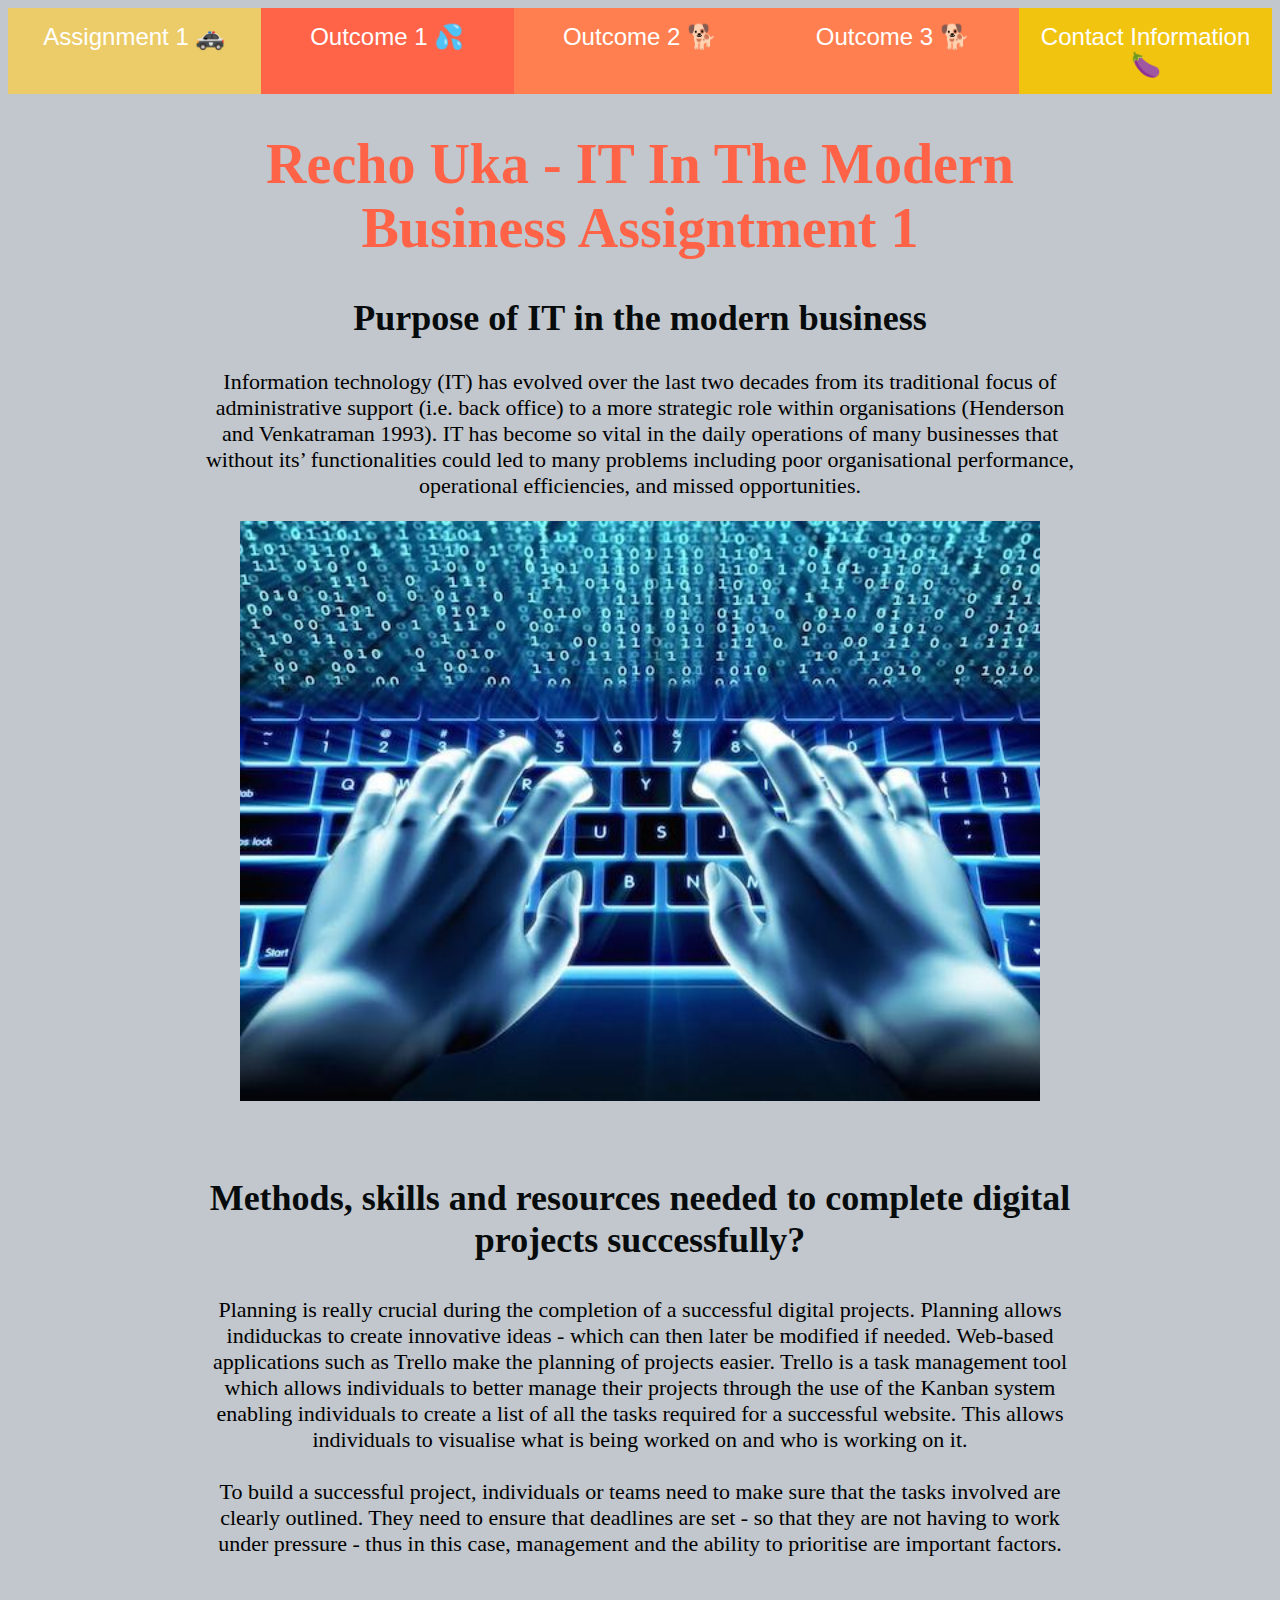
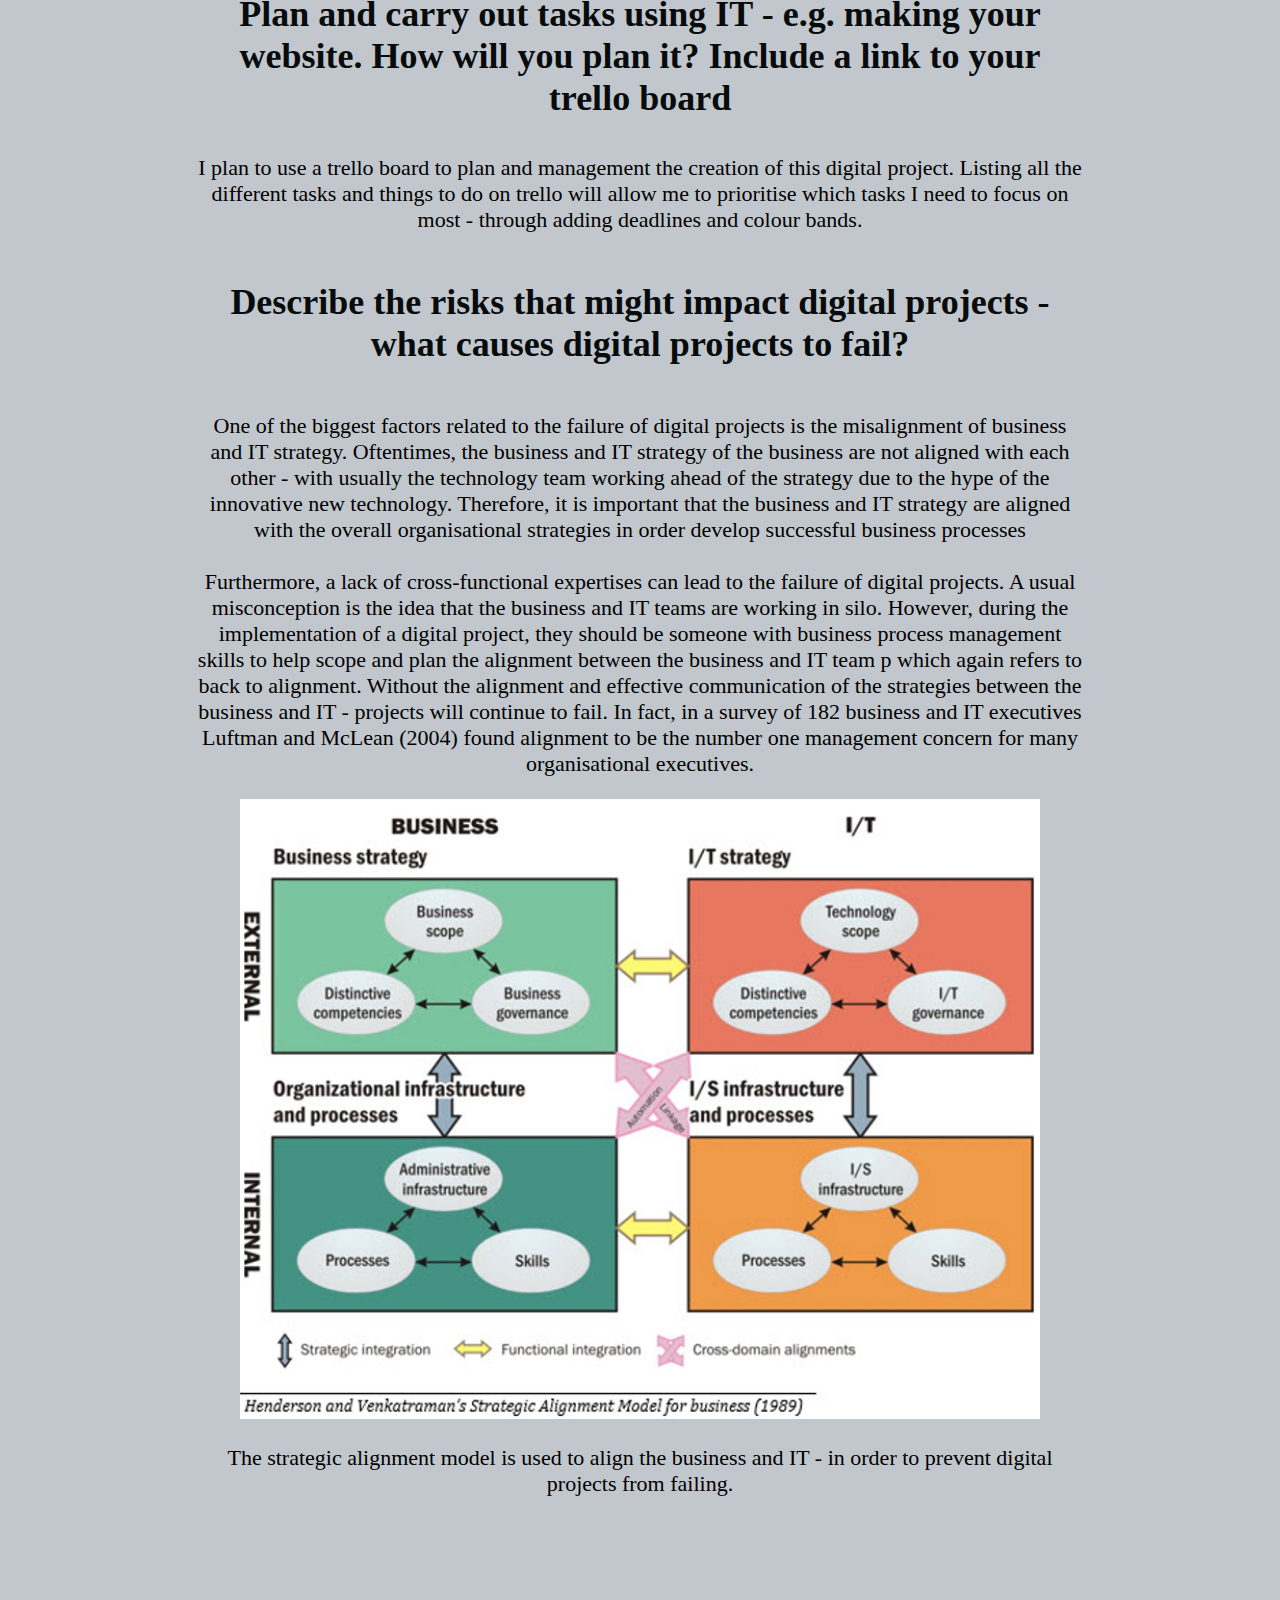
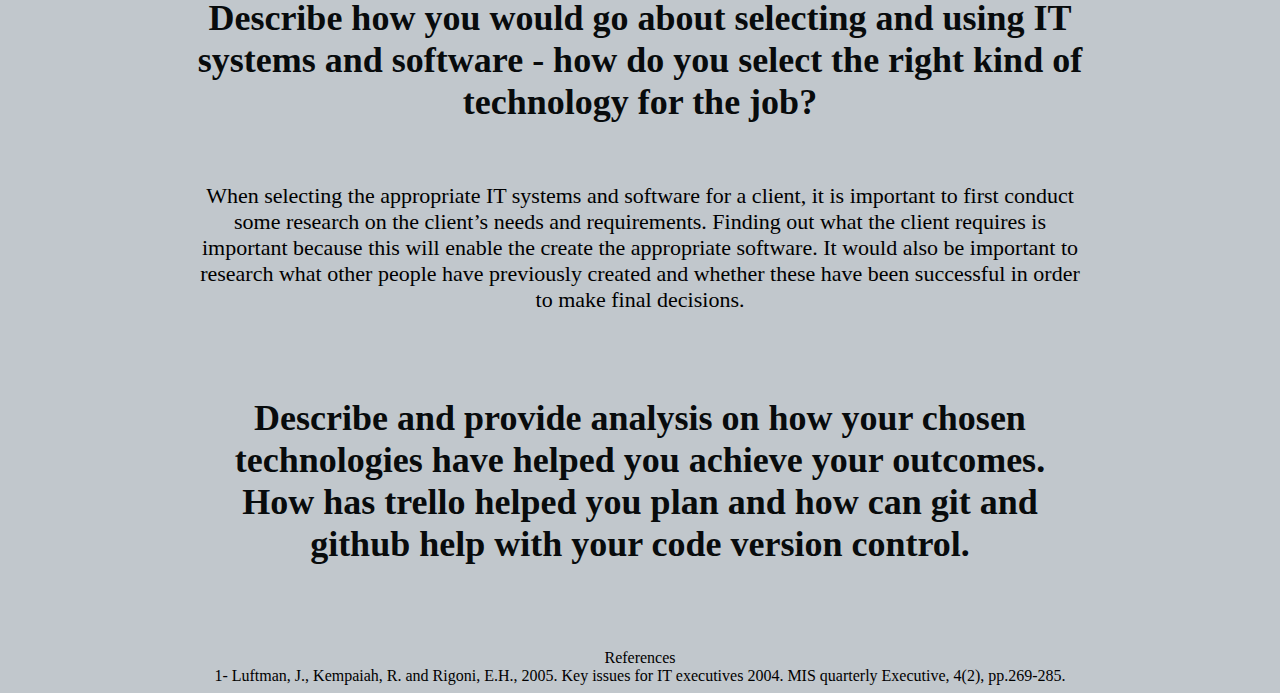
==== assignment1.html @ 9c36e9ce "first commit" ====
<!DOCTYPE html>
<html lang="en">
<head>
    <meta charset="UTF-8">
    <meta name="viewport" content="width=device-width, initial-scale=1.0">
    <meta http-equiv="X-UA-Compatible" content="ie=edge">
    <link rel="stylesheet" type="text/css" href= "main.css">
    <title>IT In the Modern Business</title>
</head>
<body>
    <div class="container">
        <div class="box box1">Assignment 1 🚓</div>
        <div class="box box2"> Outcome 1 💦</div>
        <div class="box box3">Outcome 2 🐕</div>
        <div class="box box3">Outcome 3 🐕</div>
        <div class="box box5">Contact Information 🍆</div>
    </div>

    <div class="wrapper">
 <div>

<h1>Recho Uka - IT In The Modern Business
    Assigntment 1
</h1>
    
<div>
    <h2 id="it">Purpose of IT in the modern business</h2>
    <p>Information technology (IT) has evolved over the last two decades from its traditional
        focus of administrative support (i.e. back office) to a more strategic role within
        organisations (Henderson and Venkatraman 1993). IT has become so vital in the daily
        operations of many businesses that without its’ functionalities could led to many problems
        including poor organisational performance, operational efficiencies, and missed opportunities. </p>
</div>
     
<div>
        <img src="IT.jpg" alt="IT in Business" width="800" height="600">
     </div>

<br><br>
    <div>
        <h3 id="IT Resources">Methods, skills and resources needed to complete digital projects
            successfully?</h3>

        <p>Planning is really crucial during the completion of a successful digital projects.
            Planning allows indiduckas to create innovative ideas - which can then later be
            modified if needed. 
            
            Web-based applications such as Trello make the planning of
            projects easier. Trello is a task management tool which allows individuals to better manage
            their projects through the use of the Kanban system enabling individuals to create
            a list of all the tasks required for a successful website. This allows individuals
            to visualise what is being worked on and who is working on it.
        <br><br>
        To build a successful project, individuals or teams need to make sure that the tasks involved
        are clearly outlined. They need to ensure that deadlines are set - so that they are not having
        to work under pressure - thus in this case, management and the ability to prioritise are
        important factors. </p>
       </div>

       <div>
           <h3>Plan and carry out tasks using IT - e.g. making your website. 
           How will you plan it? Include a link to your trello board  </h3>
     <p>
            I plan to use a trello board to plan and management the creation of this digital project.
            Listing all the different tasks and things to do on trello will allow me to prioritise 
            which tasks I need to focus on most - through adding deadlines and colour bands.
    </p>
     </div> 
     
     <h4 class="risk affecting projects">Describe the risks that might impact digital projects - what causes digital projects to fail? </h4>
     <p>One of the biggest factors related to the failure of digital projects is the misalignment
         of business and IT strategy. Oftentimes, the business and IT strategy of the business are
         not aligned with each other - with usually the technology team working ahead of the
         strategy due to the hype of the innovative new technology. Therefore, it is important that
          the business and IT strategy are aligned with the overall organisational strategies in
          order develop successful business processes
     <br><br>
          Furthermore, a lack of cross-functional expertises can lead to the failure of digital projects.
          A usual misconception is the idea that the business and IT teams are working in silo.
          However, during the implementation of a digital project, they should be someone with business
         process management skills to help scope and plan the alignment between the business and IT
         team p which again refers to back to alignment. Without the alignment and effective communication
         of the strategies between the business and IT - projects will continue to fail.
         In fact, in a survey of 182 business and IT executives Luftman and McLean (2004)
         found alignment to be the number one management concern for many organisational executives.
             </p>
     </div>
     <div>
          <img src="SAM1.png" alt="Strategic Alignment Model" width="800" height="600">
          <p>
              The strategic alignment model is used to align the business and IT - in order 
              to prevent digital projects from failing.
          </p>
       </div>

      <br> 

<div>
<h5>Describe how you would go about selecting and using IT systems and software - 
  how do you select the right kind of technology for the job?
</h5>
<p>
      When selecting the appropriate IT systems and software for a client, it is important
      to first conduct some research on the client’s needs and requirements. Finding out what
      the client requires is important because this will enable the create the appropriate software. 
      It would also be important to research what other people have previously created and whether
      these have been successful in order to make final decisions. 
</p>
</div>

<div>
  <h6>Describe and provide analysis on how your chosen technologies have helped you 
        achieve your outcomes. How has trello helped you plan and how can git and github 
        help with your code version control.
  </h6>
</div>
      
   <div>
      References <br>
      1- Luftman, J., Kempaiah, R. and Rigoni, E.H., 2005. Key issues for IT executives 2004. MIS quarterly Executive, 4(2), pp.269-285. 
      </div>

    </div>
</body>
</html>
---- main.css ----
* {
    text-align: center;
    border-style: hidden;
    border-color: #82909bdc;
   
 }
 body {
    background-color: #c1c7cc;
 }
 h1 {
    color:#ff6347;
    font-size: 56px;
 }
 

h2{
   color:rgb(8, 11, 12);
    font-size: 36px;
}

 h3 {
    color:rgb(8, 11, 12);
    font-size: 36px;
 }
 
 p {
     font-size: 22px;
     text-align: center;
 }

 h4 {
   color:rgb(8, 11, 12);
   font-size: 36px;
 }

 h5 {
   color:rgb(8, 11, 12);
   font-size: 36px;
 }

 h6 {
   color:rgb(8, 11, 12);
   font-size: 36px;
 }

 img {
    max-width: 100%;
    height: auto
 }
 
 .wrapper{
    width: 70%;
    margin: 0 auto;
 }

 
 .container {
    display: flex;
 }
 
 @import url('https://fonts.googleapis.com/css?family=Montserrat+Alternates:900');
 
 * {
    box-sizing: border-box;
 }
 .box {
    color:white;
    font-size: 24px;
    font-family: 'Montserrat Alternates', sans-serif;
    text-align: center;
    padding:15px;
    flex: 1;
 }
  .box1 { background:#eccc68;}
  .box2 { background:#ff6348;}
  .box3 { background:#ff7f50;}
  .box4 { background:#ff4757;}
  .box5 { background:#f1c40f;}
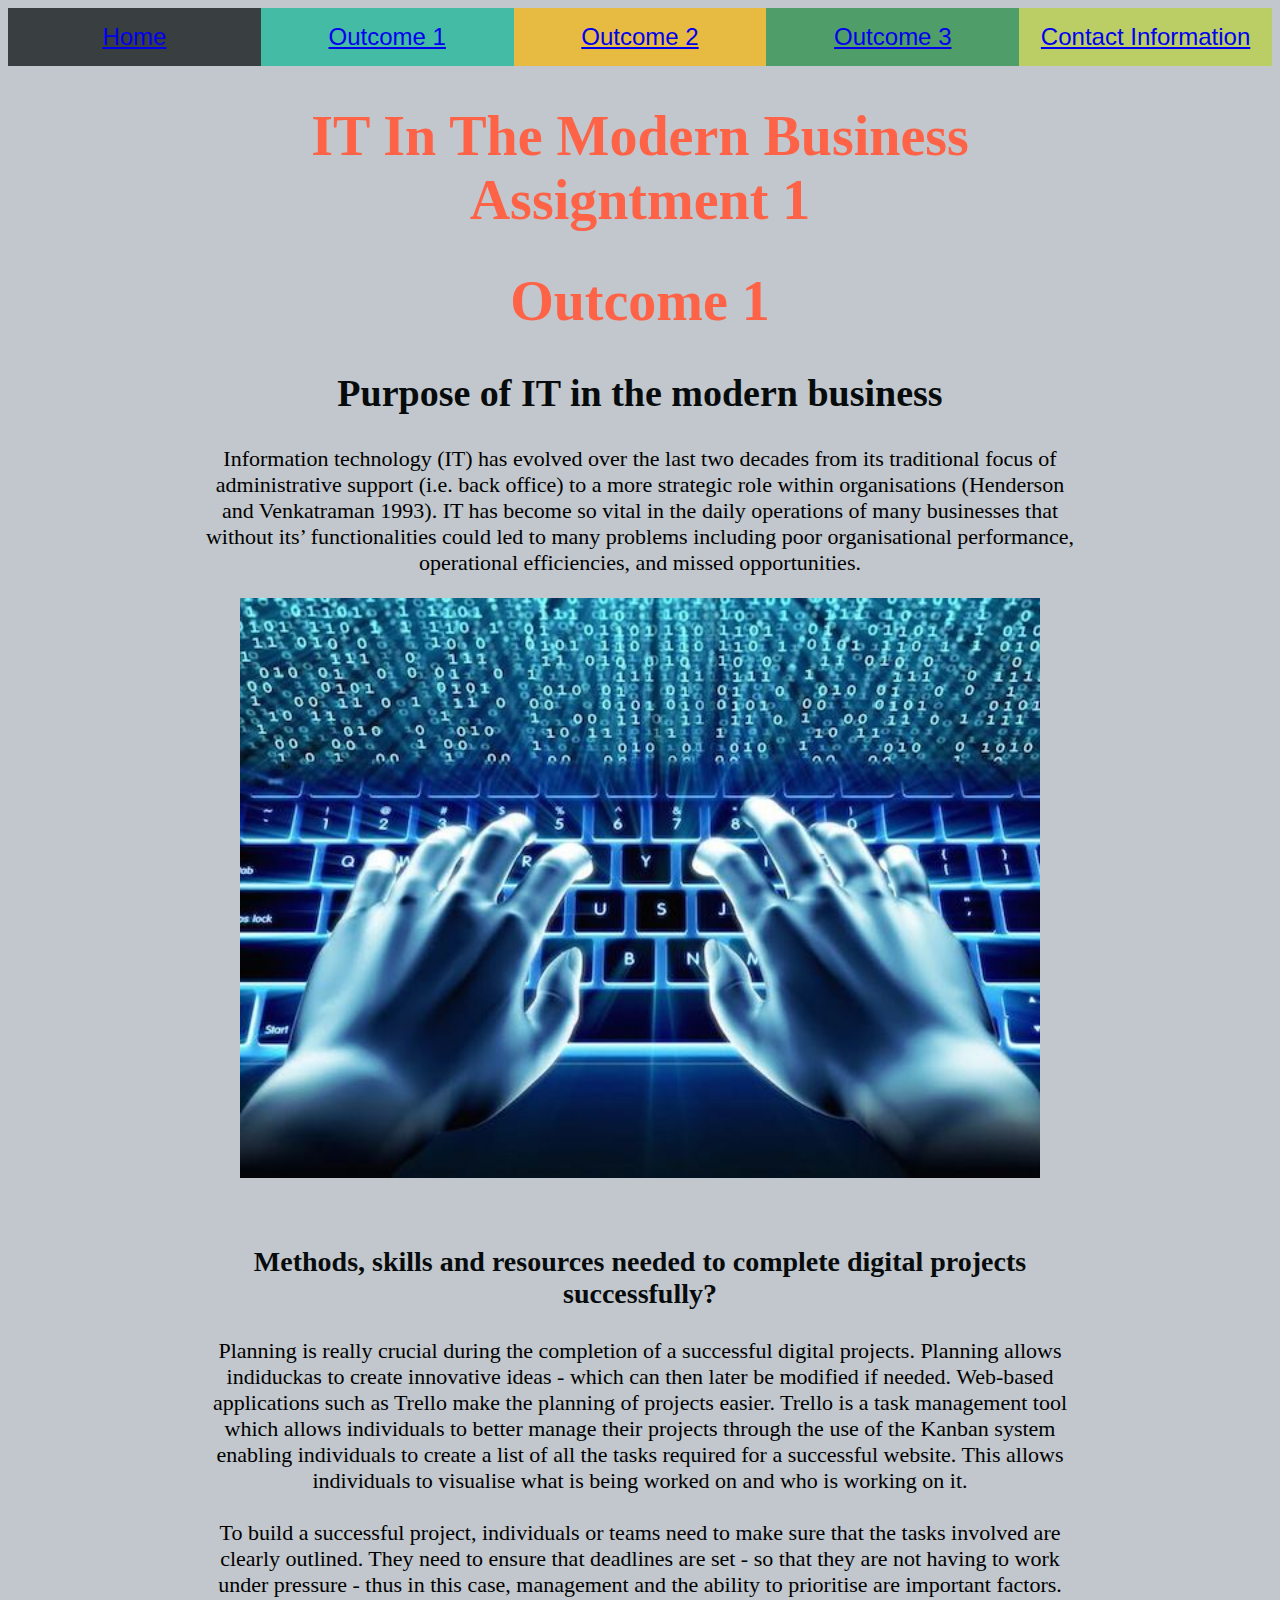
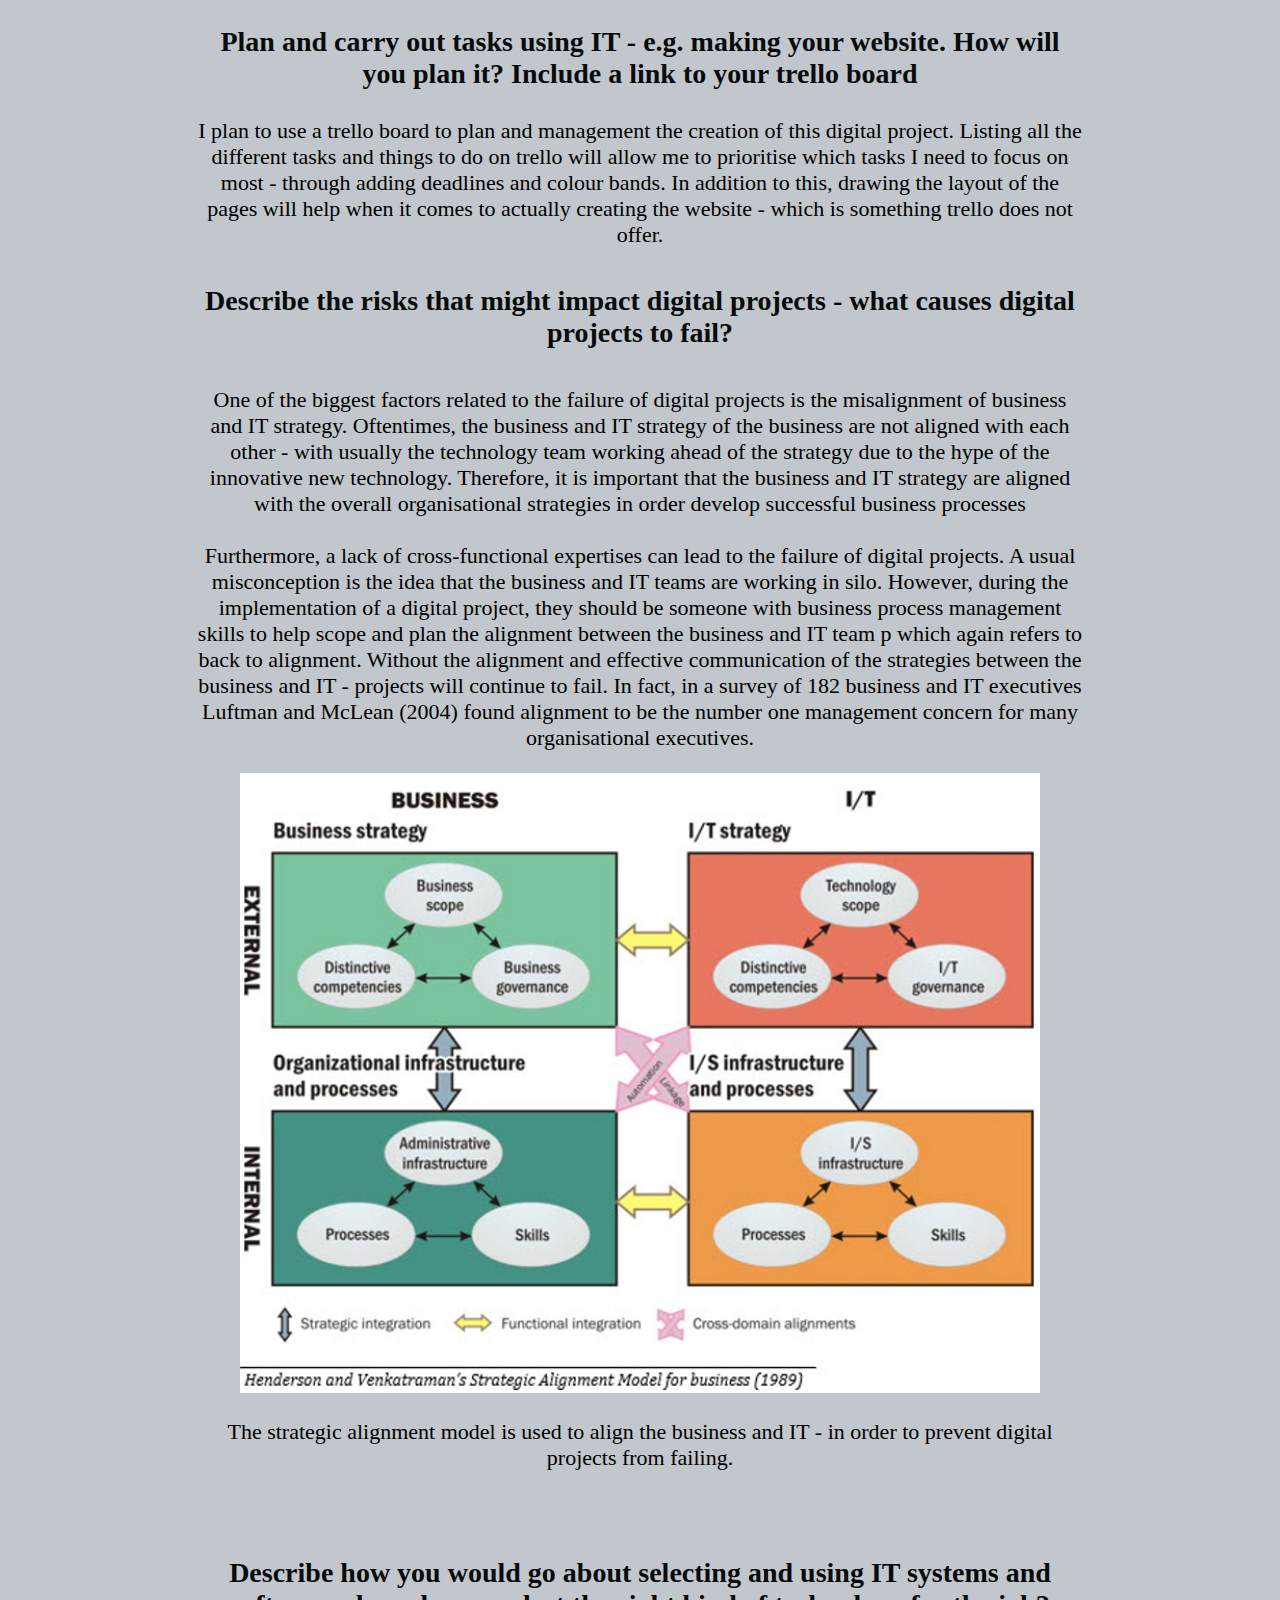
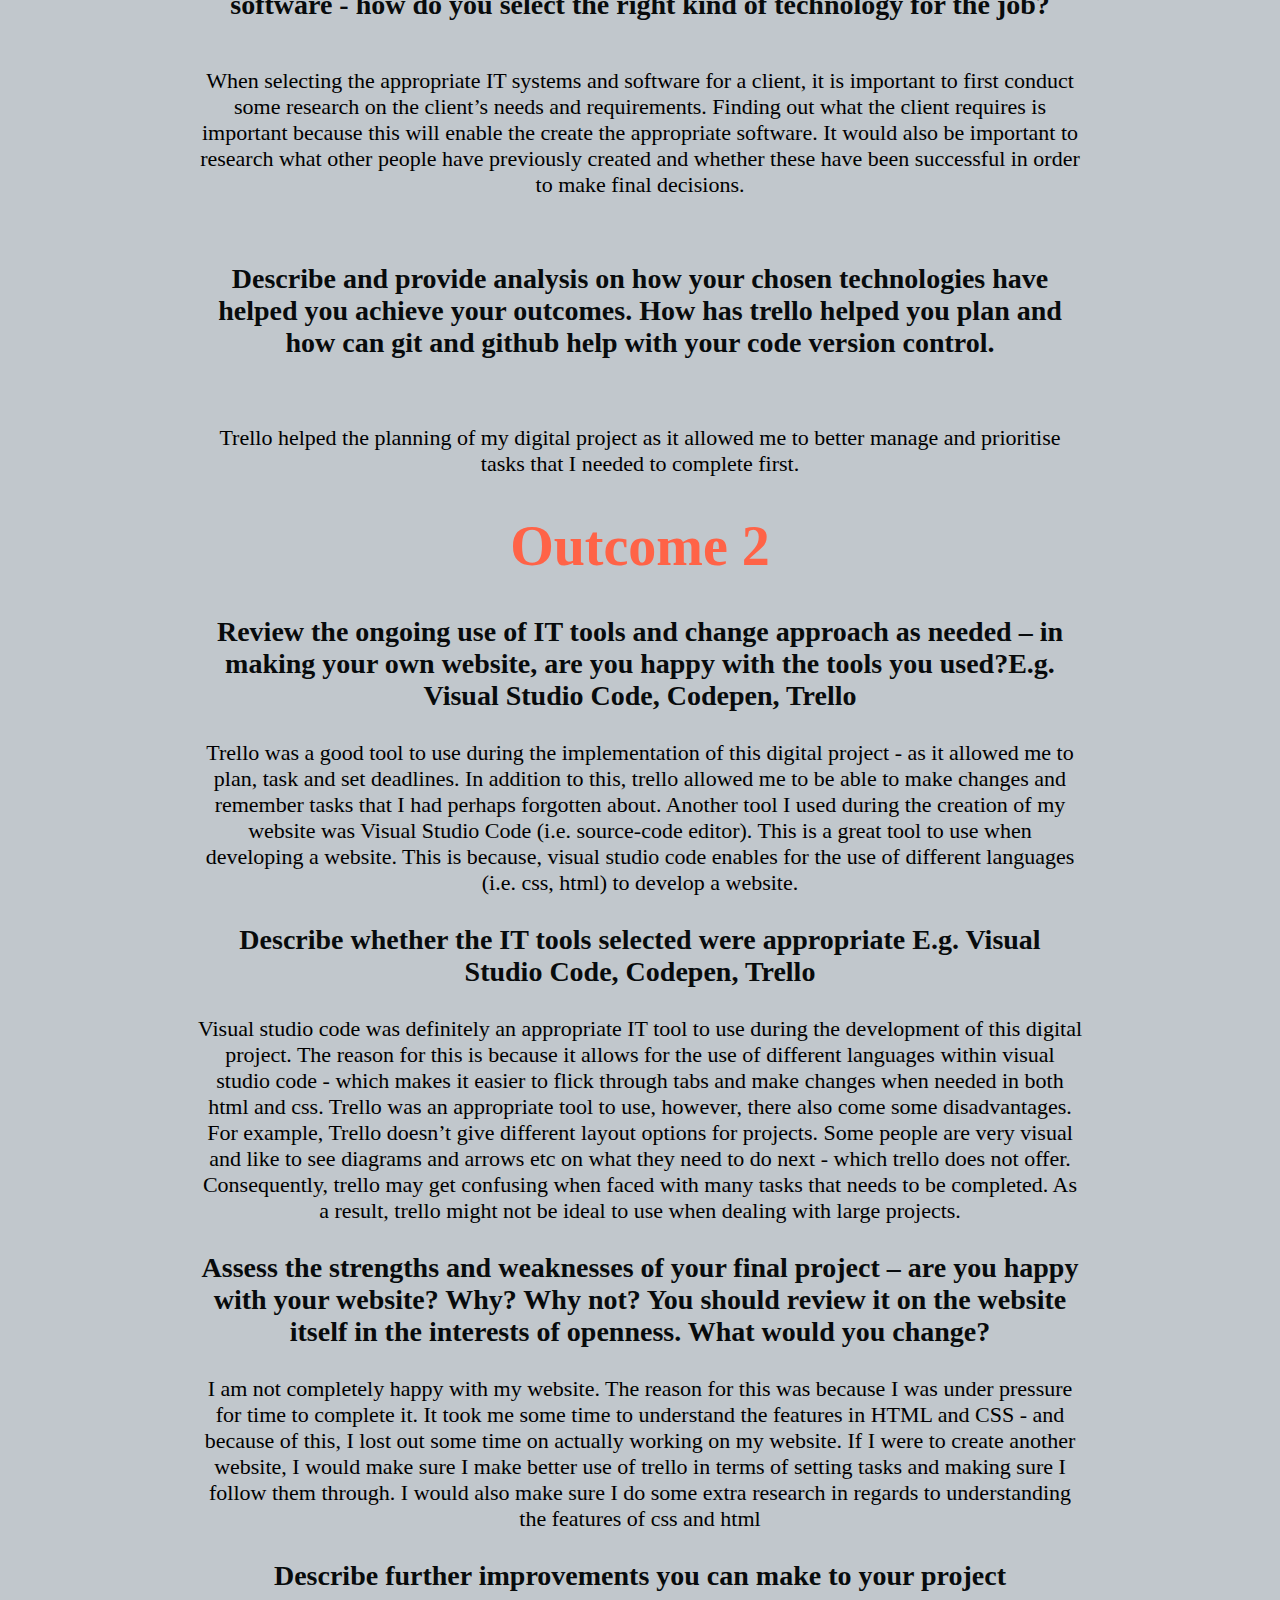
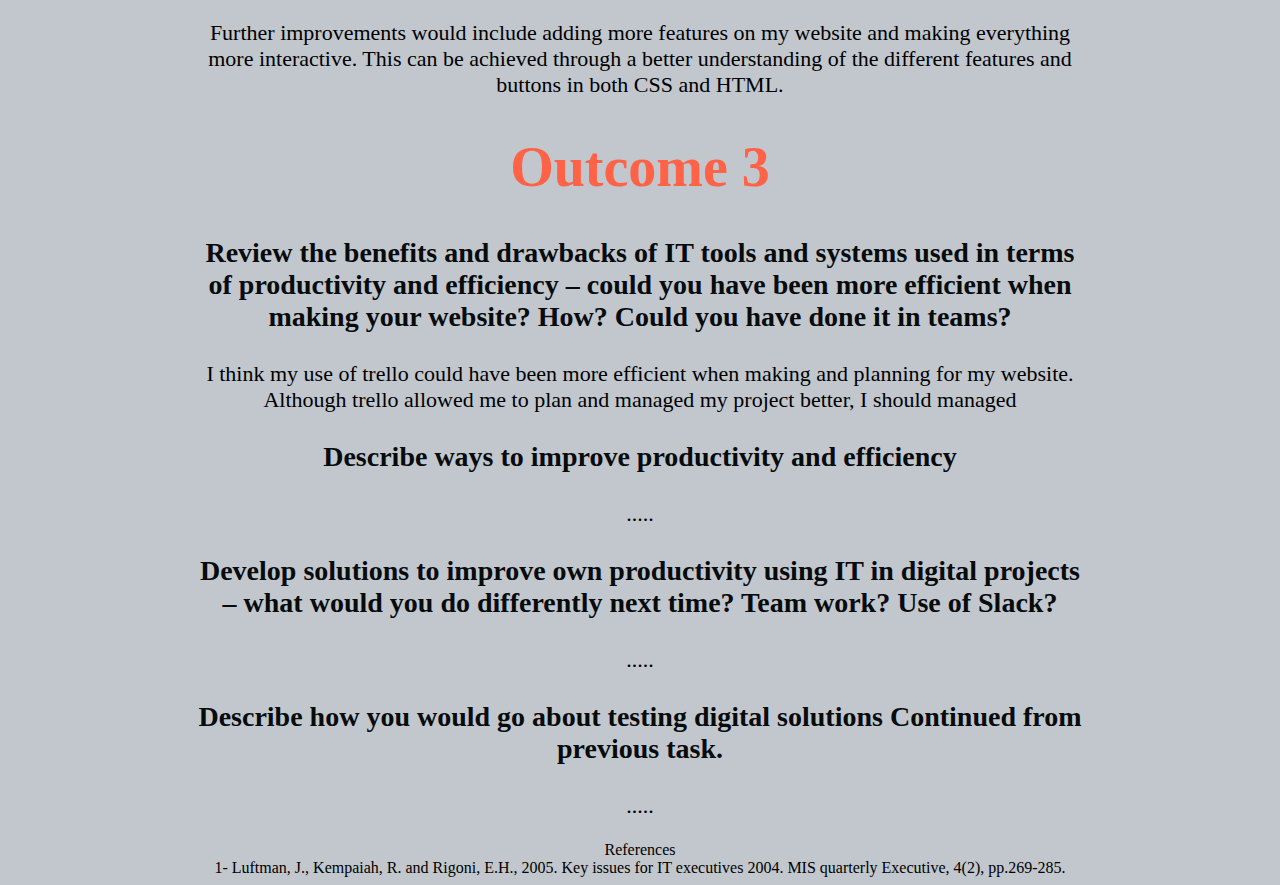
==== commit 48ea082d: "update" ====
--- a/assignment1.html
+++ b/assignment1.html
@@ -8,21 +8,23 @@
     <title>IT In the Modern Business</title>
 </head>
 <body>
-    <div class="container">
-        <div class="box box1">Assignment 1 🚓</div>
-        <div class="box box2"> Outcome 1 💦</div>
-        <div class="box box3">Outcome 2 🐕</div>
-        <div class="box box3">Outcome 3 🐕</div>
-        <div class="box box5">Contact Information 🍆</div>
+    <div class="container static">
+        <div class="box box1"><a href="index.html">Home</a> </div>
+        <div class="box box2"> <a href="#it">Outcome 1 </a></div>
+        <div class="box box3"><a href="#a1o2">Outcome 2</a> </div>
+        <div class="box box4"><a href="#a1o3">Outcome 3</a> </div>
+        <div class="box box5"><a href="contactme.html">Contact Information</a> </div>
     </div>
 
     <div class="wrapper">
  <div>
 
-<h1>Recho Uka - IT In The Modern Business
+<h1>IT In The Modern Business
     Assigntment 1
 </h1>
     
+<h1 class="Outcome 1"> Outcome 1</h1>
+
 <div>
     <h2 id="it">Purpose of IT in the modern business</h2>
     <p>Information technology (IT) has evolved over the last two decades from its traditional
@@ -64,6 +66,8 @@
             I plan to use a trello board to plan and management the creation of this digital project.
             Listing all the different tasks and things to do on trello will allow me to prioritise 
             which tasks I need to focus on most - through adding deadlines and colour bands.
+            In addition to this, drawing the layout of the pages will help when it comes to actually 
+            creating the website - which is something trello does not offer. 
     </p>
      </div> 
      
@@ -113,8 +117,84 @@
         achieve your outcomes. How has trello helped you plan and how can git and github 
         help with your code version control.
   </h6>
-</div>
-      
+<p>
+        Trello helped the planning of my digital project as it allowed me to better manage and 
+        prioritise tasks that I needed to complete first. 
+
+</p>
+</div>
+
+<h1>Outcome 2
+</h1>
+    <div id="a1o2">
+     <h3>Review the ongoing use of IT tools and change approach as needed – in making your
+            own website, are you happy with the tools you used?E.g. Visual Studio Code, Codepen, Trello </h3>
+             <p>Trello was a good tool to use during the implementation of this digital project - as it allowed me to plan, task and set deadlines. In addition to this, trello allowed me to be able to make changes and remember tasks that I had perhaps forgotten about. Another tool I used during the creation of my website was Visual Studio Code (i.e. source-code editor). This is a great tool to use when developing a website. This is because, visual studio code enables for the use of different languages (i.e. css, html) to develop a website.     
+             </p>
+        </div>
+
+<div>
+    <h3>Describe whether the IT tools selected were appropriate E.g. Visual Studio Code, Codepen, Trello</h3>
+<p>
+        Visual studio code was definitely an appropriate IT tool to use during the development of this digital project. The reason for this is because it allows for the use of different languages within visual studio code - which makes it easier to flick through tabs and make changes when needed in both html and css. Trello was an appropriate tool to use, however, there also come some disadvantages. For example, Trello doesn’t give different layout options for projects. Some people are very visual and like to see diagrams and arrows etc on what they need to do next - which trello does not offer. Consequently, trello may get confusing when faced with many tasks that needs to be completed. As a result, trello might not be ideal to use when dealing with large projects.  
+</p>
+</div>
+
+<div>
+<h3>Assess the strengths and weaknesses of your final project – are you happy with your website? Why? Why not? You should review it on the website itself in the interests of openness. What would you change?
+</h3>
+<p>
+        I am not completely happy with my website. The reason for this was  because I was under pressure for time to complete it. It took me some time to understand the features in HTML and CSS - and because of this, I lost out some time on actually working on my website. 
+        If I were to create another website, I would make sure I make better use of trello in terms of setting tasks and making sure I follow them through. I would also make sure I do some extra research in regards to understanding the features of css and html
+         
+</p>
+</div>
+
+<div>
+<h3>Describe further improvements you can make to your project</h3>
+<p>
+        Further improvements would include adding more features on my website and making everything more interactive. This can be achieved through a better understanding of the different features and buttons in both CSS and HTML.  
+</p>
+
+</div>
+
+<div id="a1o3">
+<h1>
+Outcome 3
+</h1>
+<h3> Review the benefits and drawbacks of IT tools and systems used in terms of productivity and efficiency – could you have been more efficient when making your website? How? Could you have done it in teams? </h3>
+<p>
+        I think my use of trello could have been more efficient when making and planning for my website. Although trello allowed me to plan and managed my project better, I should managed   
+</p>
+</div>
+
+<div>
+    <h3>Describe ways to improve productivity and efficiency </h3>
+<p>
+    .....
+</p>
+
+</div>
+
+<div>
+        <h3>Develop solutions to improve own productivity using IT in digital projects – what would you do differently next time? Team work? Use of Slack?</h3>
+    <p>
+        .....
+    </p>
+    
+    </div>
+
+<div>
+        <h3>Describe how you would go about testing digital solutions
+                Continued from previous task.
+                </h3>
+        <p>
+            .....
+        </p>
+        
+        </div>
+
+
    <div>
       References <br>
       1- Luftman, J., Kempaiah, R. and Rigoni, E.H., 2005. Key issues for IT executives 2004. MIS quarterly Executive, 4(2), pp.269-285. 
--- a/main.css
+++ b/main.css
@@ -3,7 +3,15 @@
     border-style: hidden;
     border-color: #82909bdc;
    
+    
  }
+
+.static1{
+   position:fixed;
+   min-width: 100%;
+}
+
+
  body {
     background-color: #c1c7cc;
  }
@@ -15,32 +23,31 @@
 
 h2{
    color:rgb(8, 11, 12);
-    font-size: 36px;
+    font-size: 38px;
 }
 
  h3 {
     color:rgb(8, 11, 12);
-    font-size: 36px;
+    font-size: 28px;
  }
  
- p {
-     font-size: 22px;
-     text-align: center;
- }
-
  h4 {
    color:rgb(8, 11, 12);
-   font-size: 36px;
+   font-size: 28px;
  }
 
  h5 {
    color:rgb(8, 11, 12);
-   font-size: 36px;
+   font-size: 28px;
  }
 
  h6 {
    color:rgb(8, 11, 12);
-   font-size: 36px;
+   font-size: 28px;
+ }
+ p {
+     font-size: 22px;
+     text-align: center;
  }
 
  img {
@@ -71,10 +78,10 @@
     padding:15px;
     flex: 1;
  }
-  .box1 { background:#eccc68;}
-  .box2 { background:#ff6348;}
-  .box3 { background:#ff7f50;}
-  .box4 { background:#ff4757;}
-  .box5 { background:#f1c40f;}
+  .box1 { background:#393E41;}
+  .box2 { background:#44BBA4;}
+  .box3 { background:#E7BB41;}
+  .box4 { background:#4F9D69;}
+   .box5 { background:rgb(187, 206, 101);}
 
  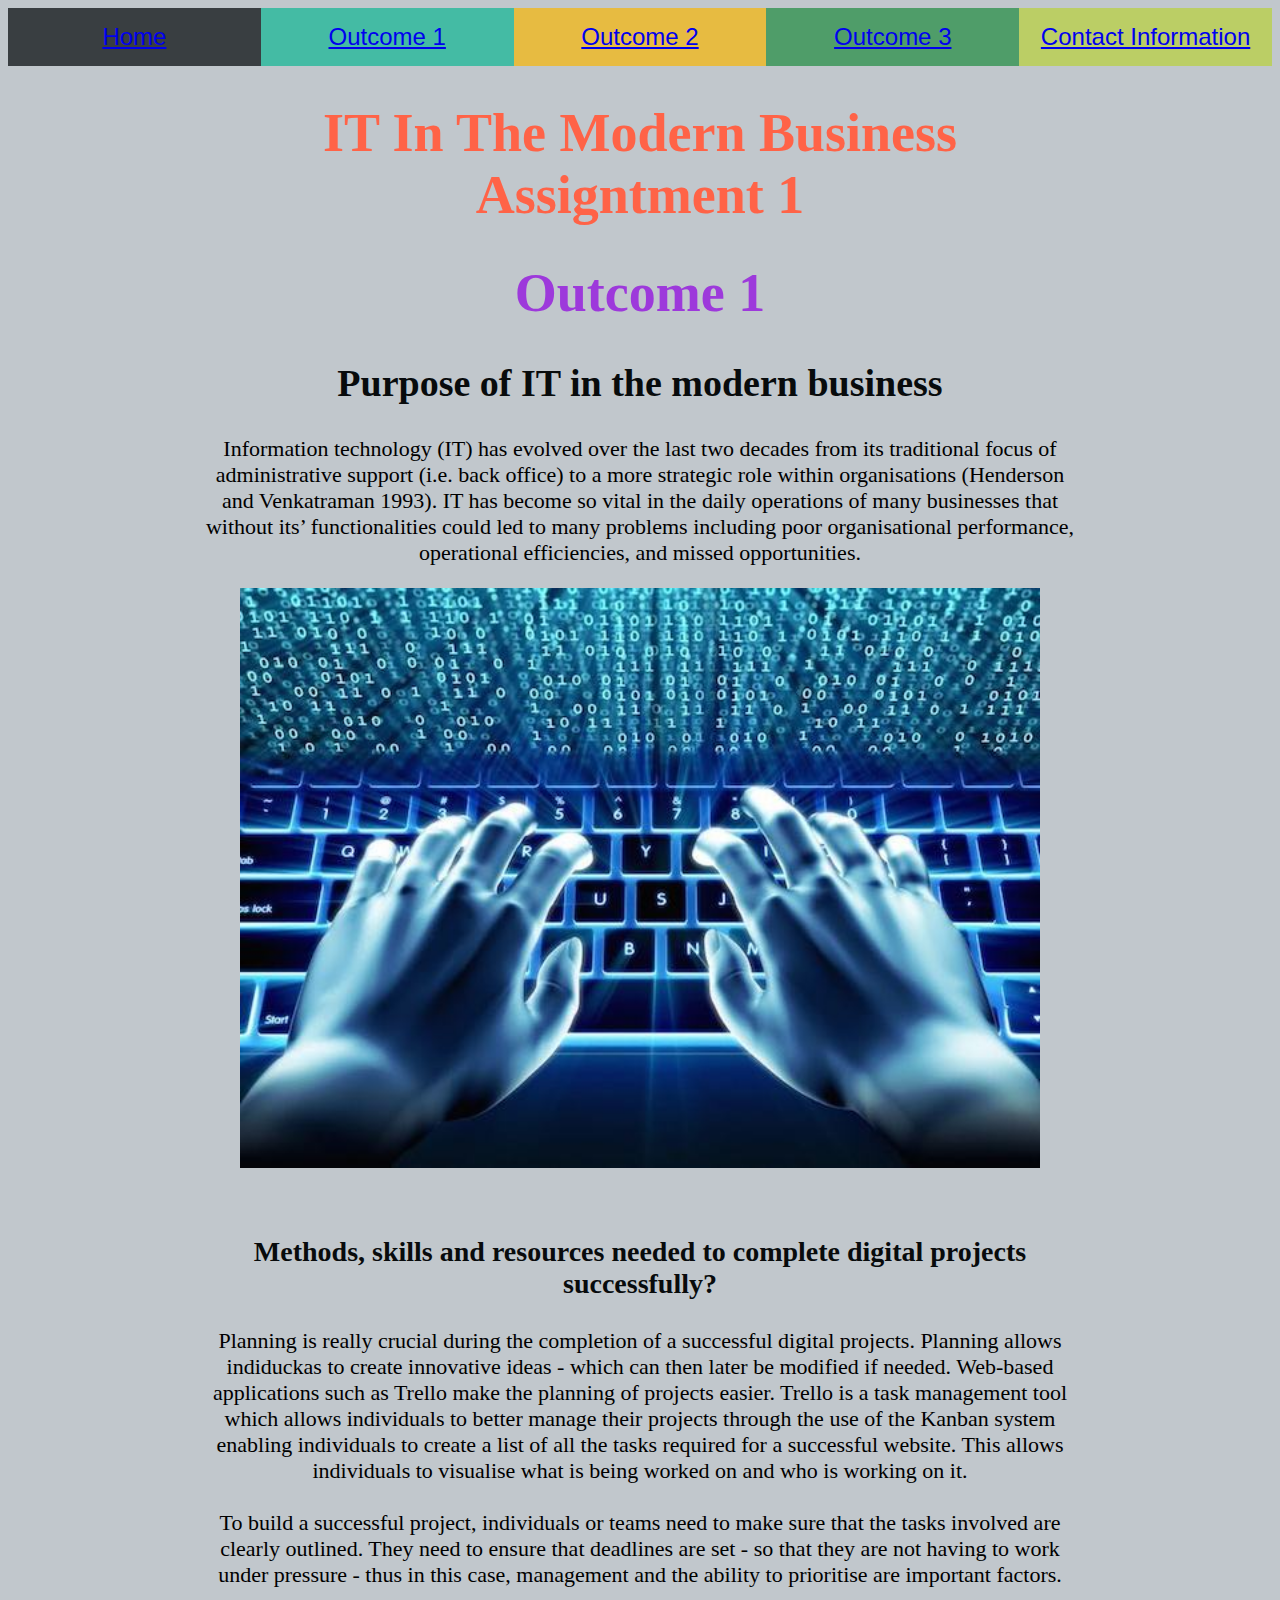
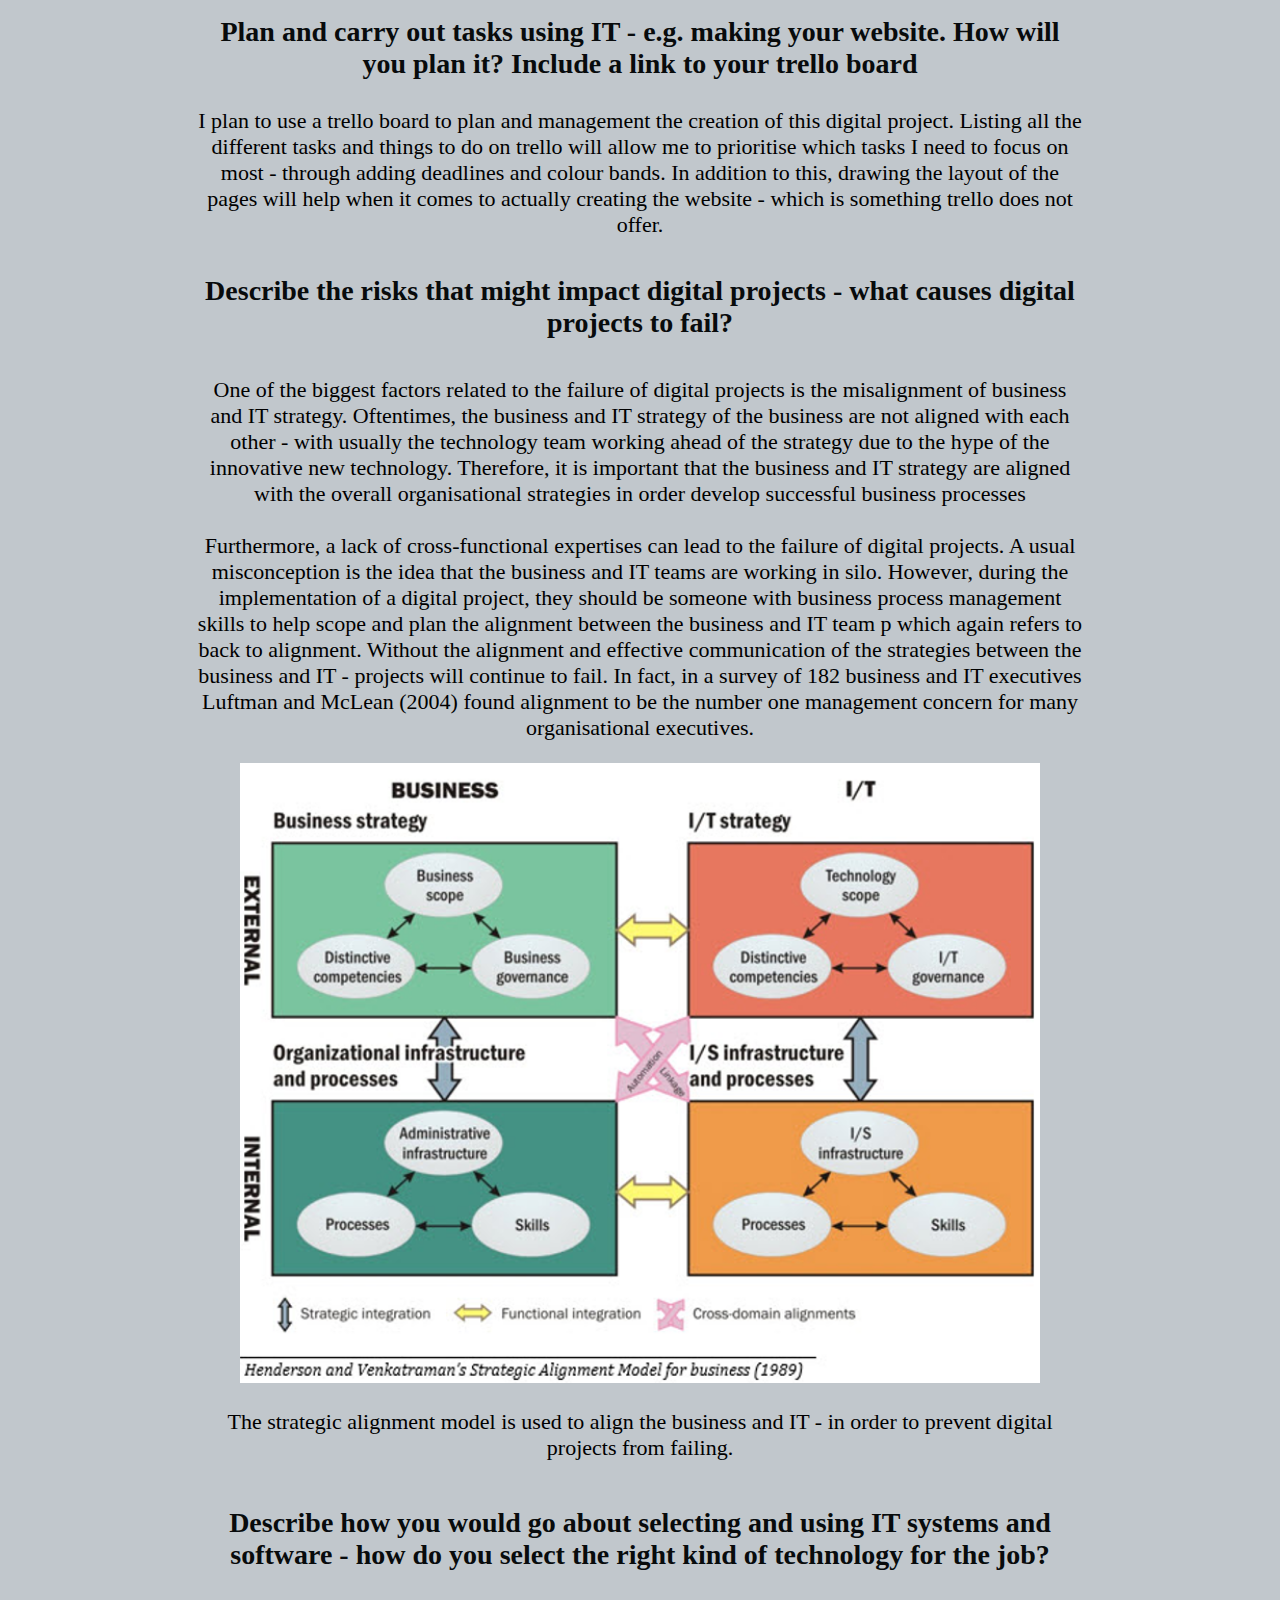
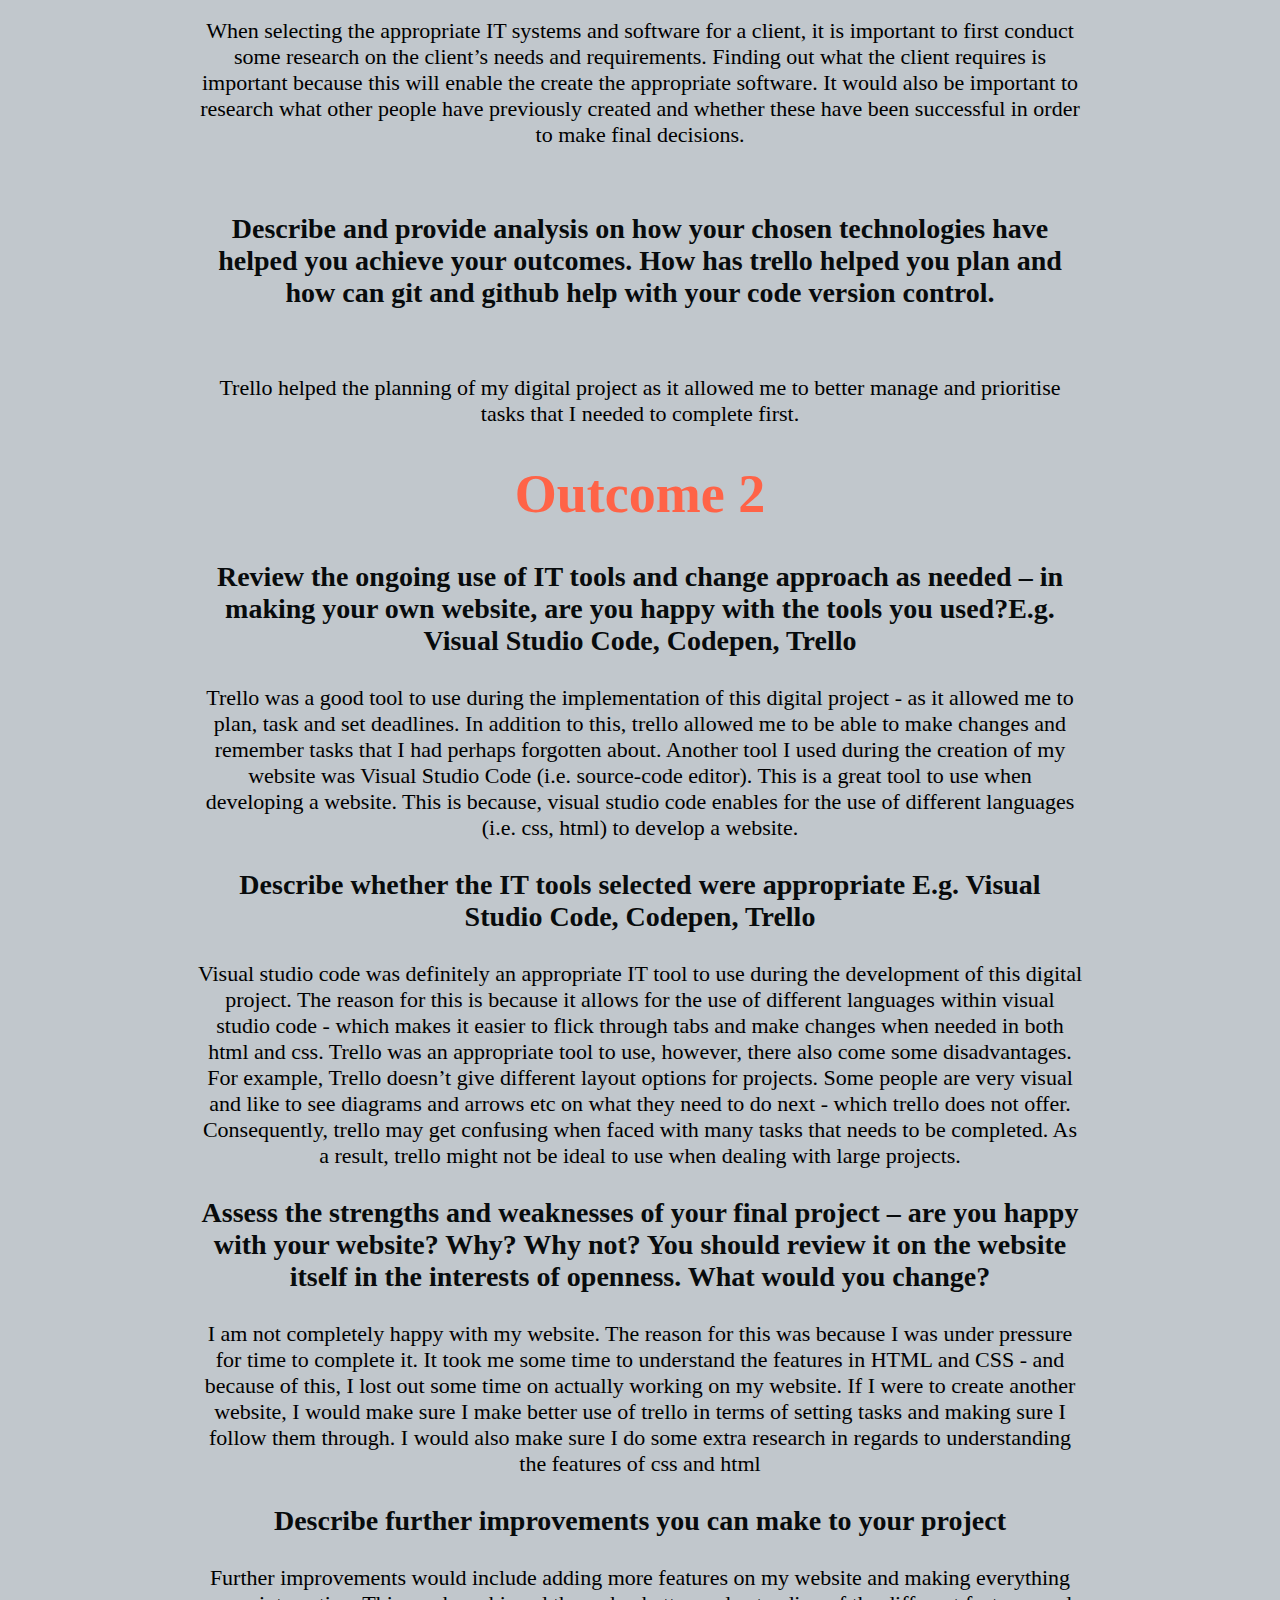
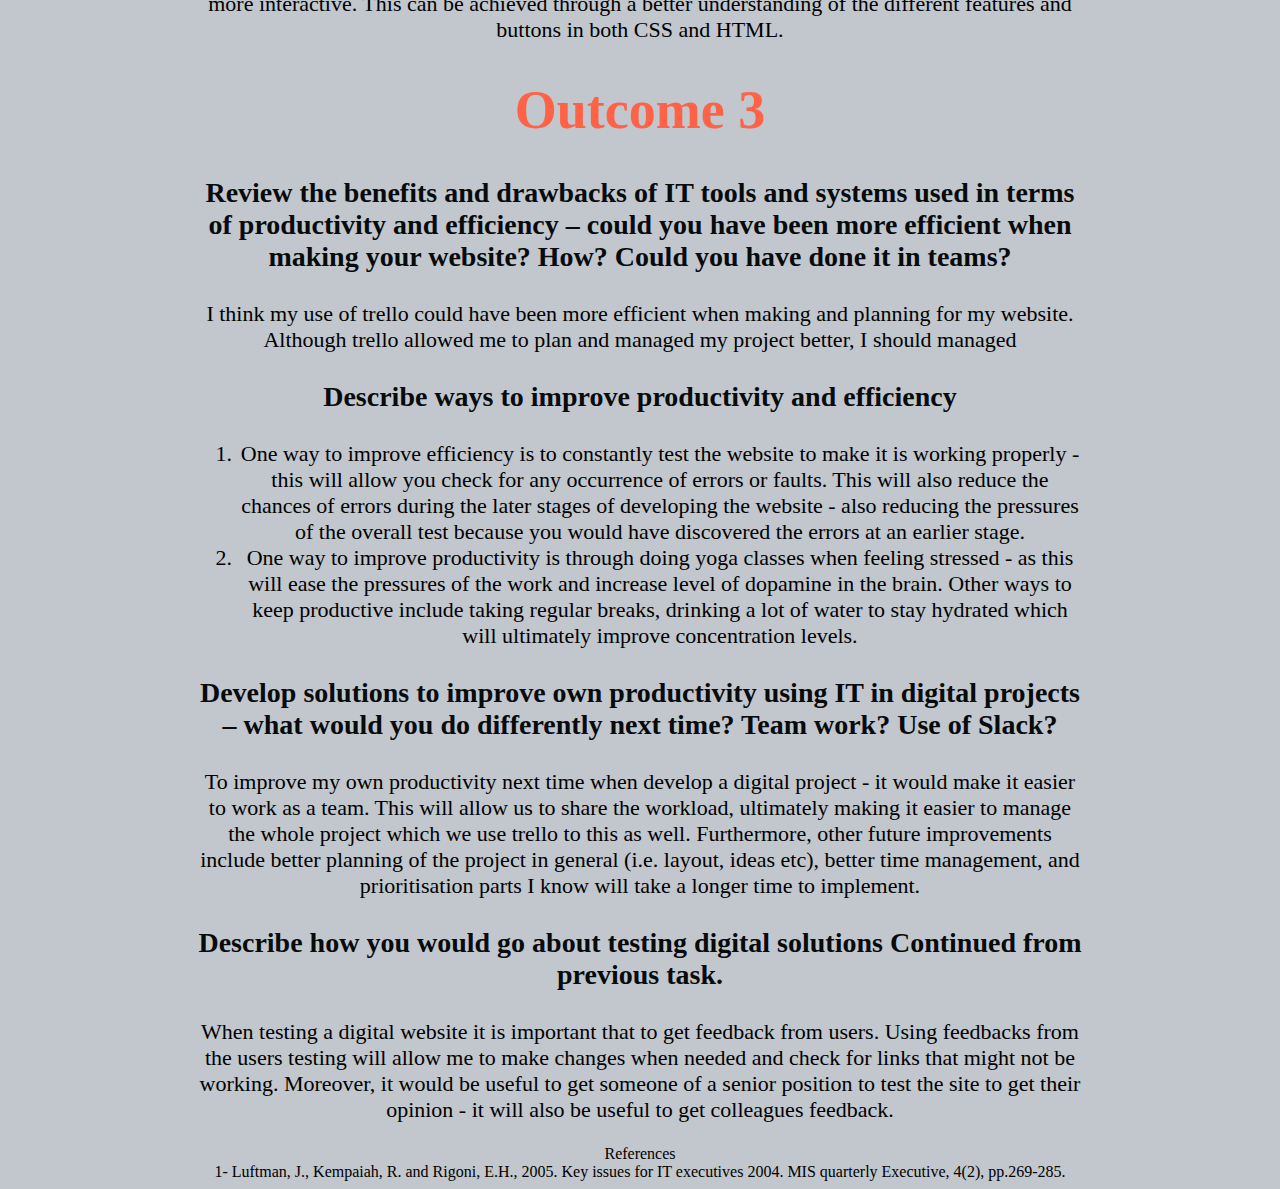
==== commit b9e68b82: "final work" ====
--- a/assignment1.html
+++ b/assignment1.html
@@ -23,7 +23,7 @@
     Assigntment 1
 </h1>
     
-<h1 class="Outcome 1"> Outcome 1</h1>
+<h1 class="Outcome1"> Outcome 1</h1>
 
 <div>
     <h2 id="it">Purpose of IT in the modern business</h2>
@@ -97,8 +97,6 @@
           </p>
        </div>
 
-      <br> 
-
 <div>
 <h5>Describe how you would go about selecting and using IT systems and software - 
   how do you select the right kind of technology for the job?
@@ -171,28 +169,35 @@
 <div>
     <h3>Describe ways to improve productivity and efficiency </h3>
 <p>
-    .....
-</p>
-
+<ol class="reference">
+     <li>
+        One way to improve efficiency is to constantly test the website to make it is working properly - this will allow you check for any occurrence of errors or faults. This will also reduce the chances of errors during the later stages of developing the website - also reducing the pressures of the overall test because you would have discovered the errors at an earlier stage. 
+    </li> 
+    <li>
+            One way to improve productivity is through doing yoga classes when feeling stressed - as this will ease the pressures of the work and increase level of dopamine in the brain.
+            Other ways to keep productive include taking regular breaks, drinking a lot of water to stay hydrated which will ultimately improve concentration levels.
+    </li>        
+</ol>
+</p>
 </div>
 
 <div>
         <h3>Develop solutions to improve own productivity using IT in digital projects – what would you do differently next time? Team work? Use of Slack?</h3>
     <p>
-        .....
+            To improve my own productivity next time when develop a digital project - it would make it easier to work as a team. This will allow us to share the workload, ultimately making it easier to manage the whole project which we use trello to this as well. Furthermore, other future improvements include better planning of the project in general (i.e. layout, ideas etc), better time management, and prioritisation parts I know will take a longer time to implement. 
     </p>
     
     </div>
 
 <div>
-        <h3>Describe how you would go about testing digital solutions
-                Continued from previous task.
-                </h3>
-        <p>
-            .....
-        </p>
+    <h3>Describe how you would go about testing digital solutions
+        Continued from previous task.
+     </h3>
+<p>
+    When testing a digital website it is important that to get feedback from users. Using feedbacks from the users testing will allow me to make changes when needed and check for links that might not be working. Moreover, it would be useful to get someone of a senior position to test the site to get their opinion - it will also be useful to get colleagues feedback.
+</p>
         
-        </div>
+    </div>
 
 
    <div>
--- a/main.css
+++ b/main.css
@@ -17,9 +17,21 @@
  }
  h1 {
     color:#ff6347;
-    font-size: 56px;
+    font-size: 54px;
  }
  
+ .Outcome1 {
+   color:hsl(277, 69%, 54%);
+   font-size: 54px
+ }
+.reference {
+   font-size: 22px;
+}
+.layout {
+   font-size: 22px;
+   text-align: left;
+}
+
 
 h2{
    color:rgb(8, 11, 12);
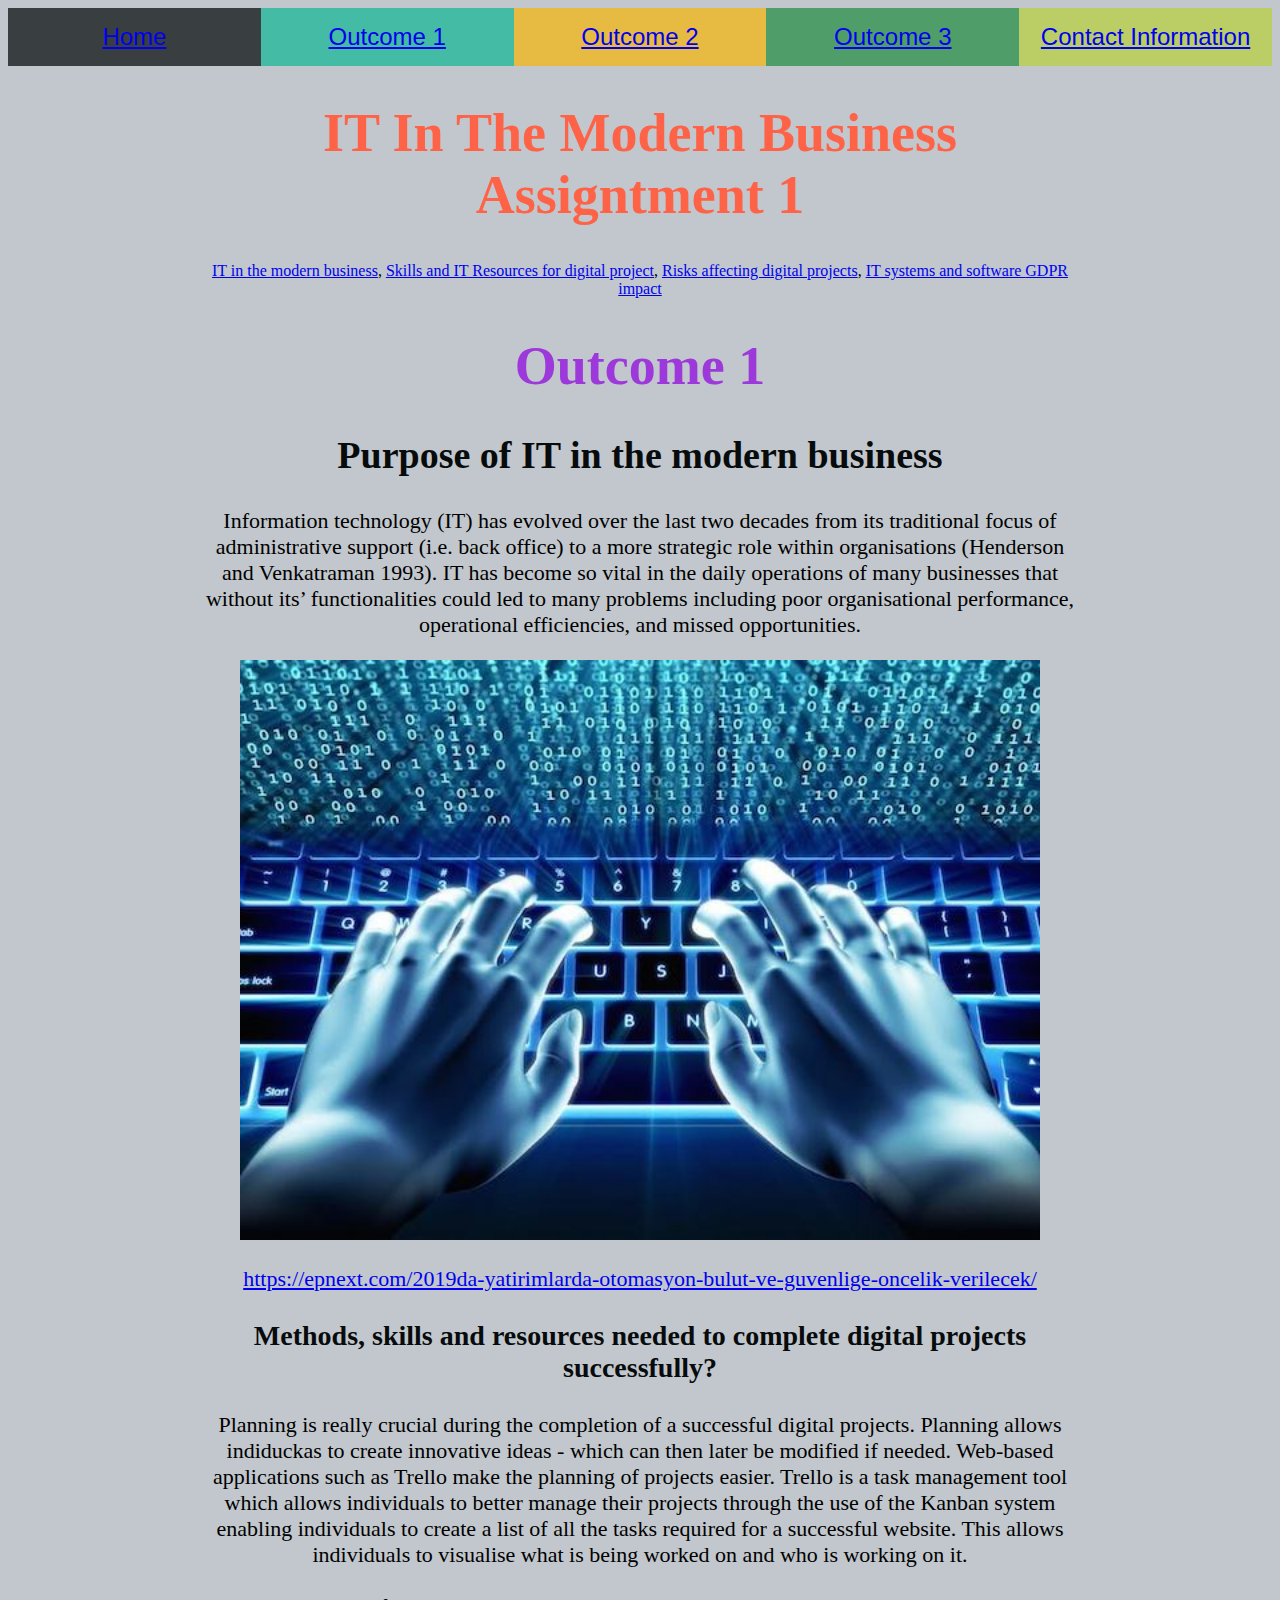
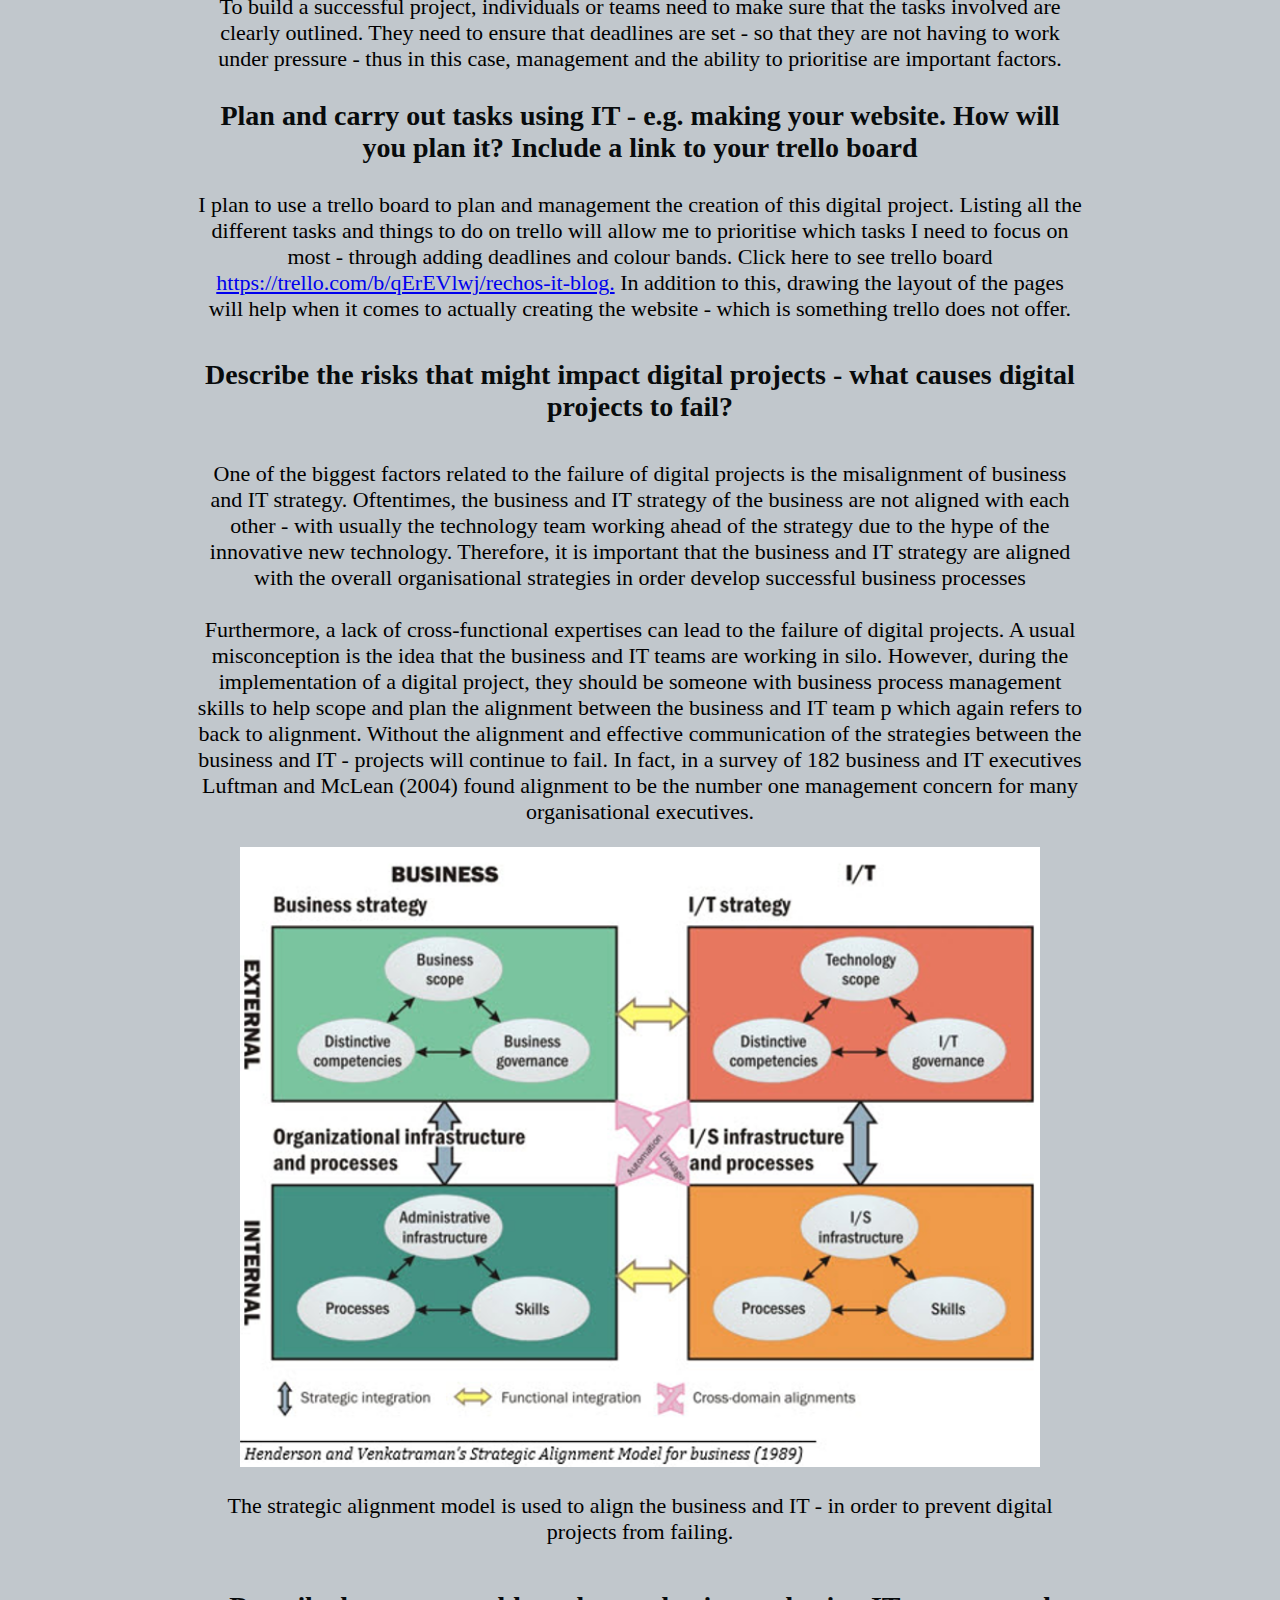
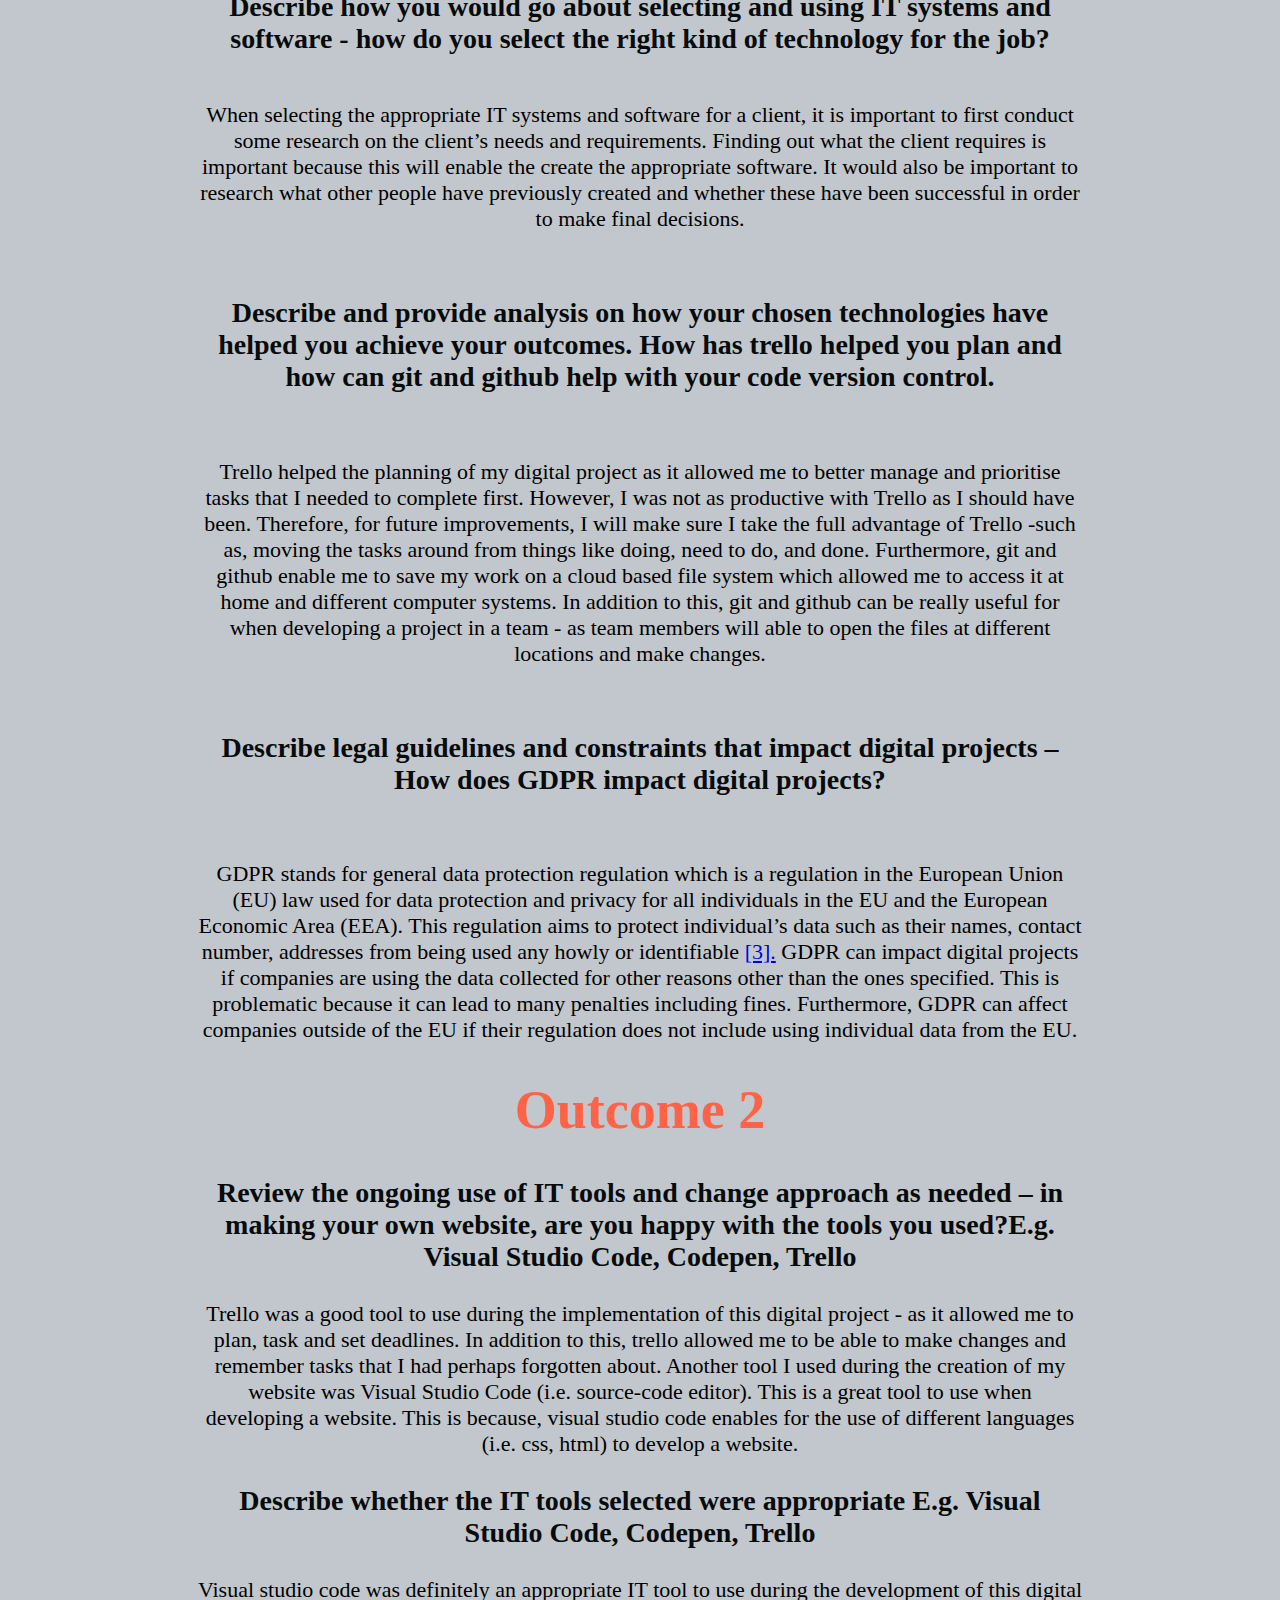
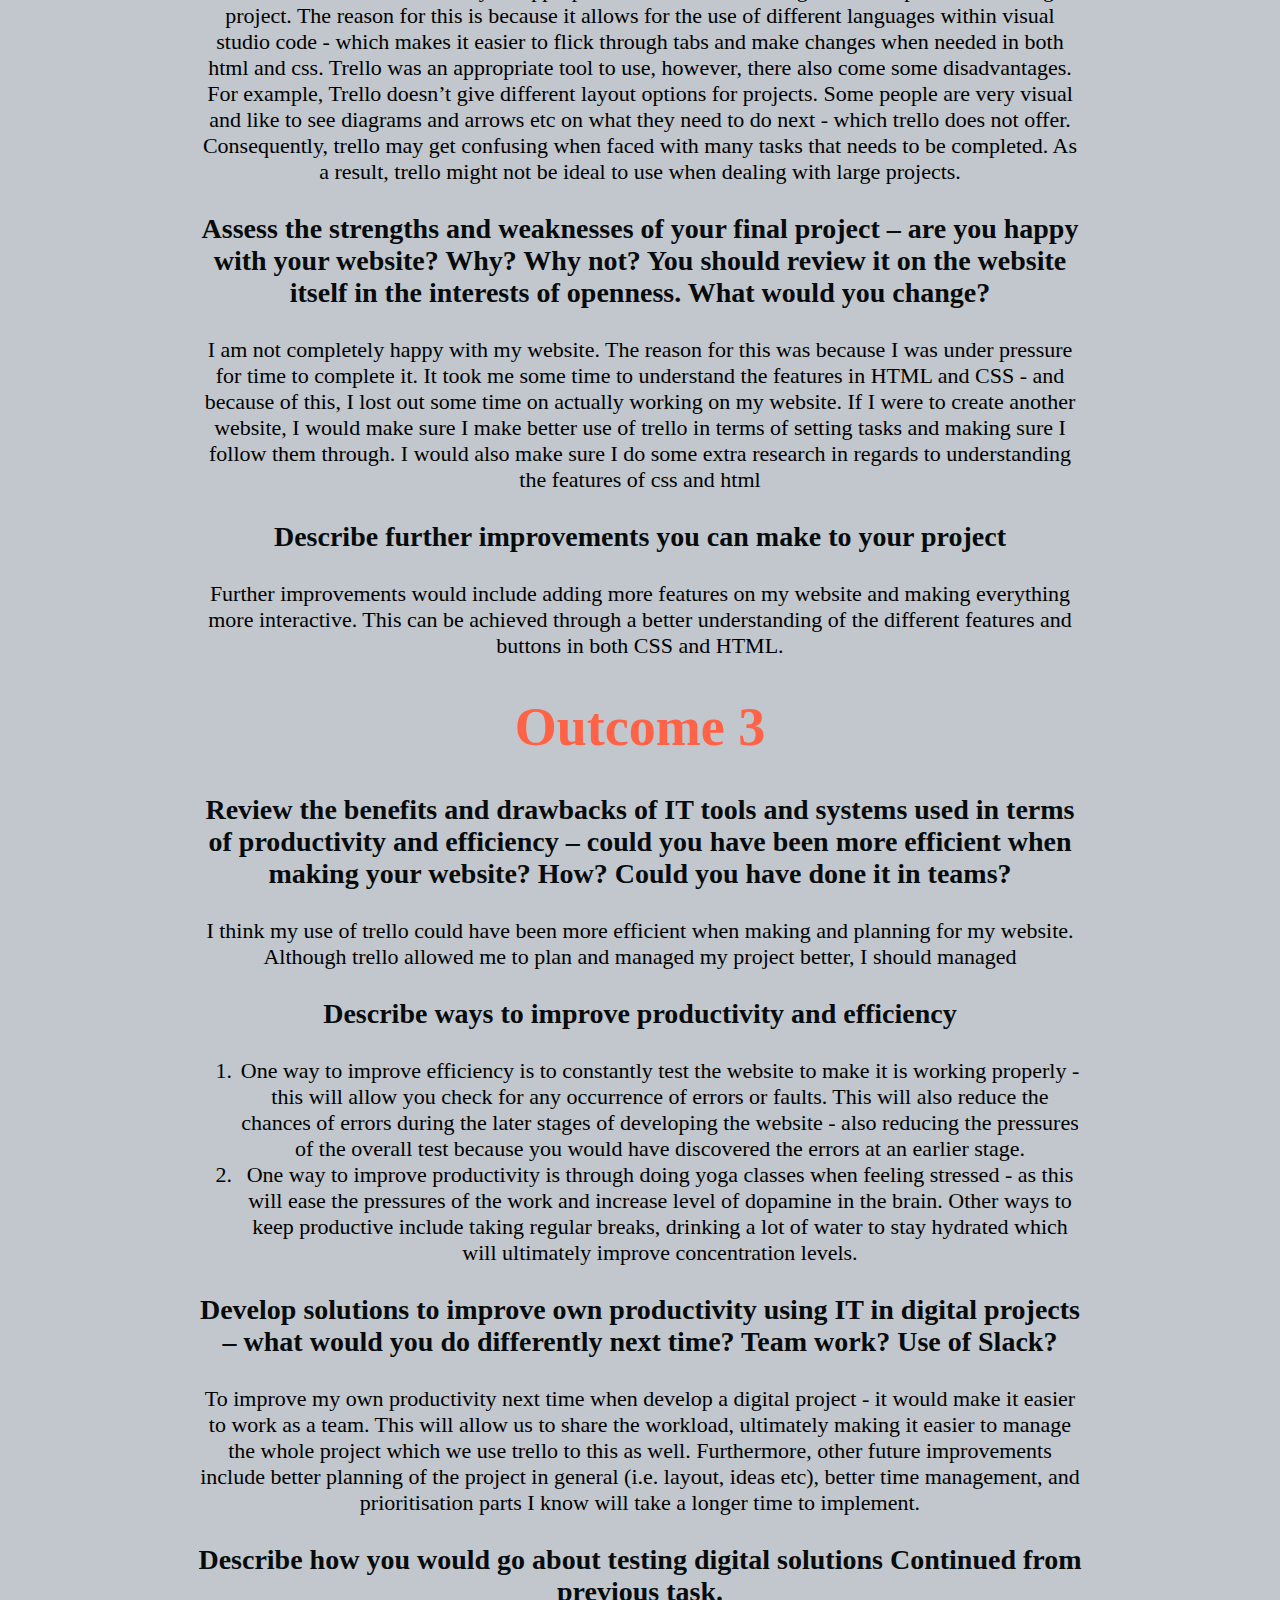
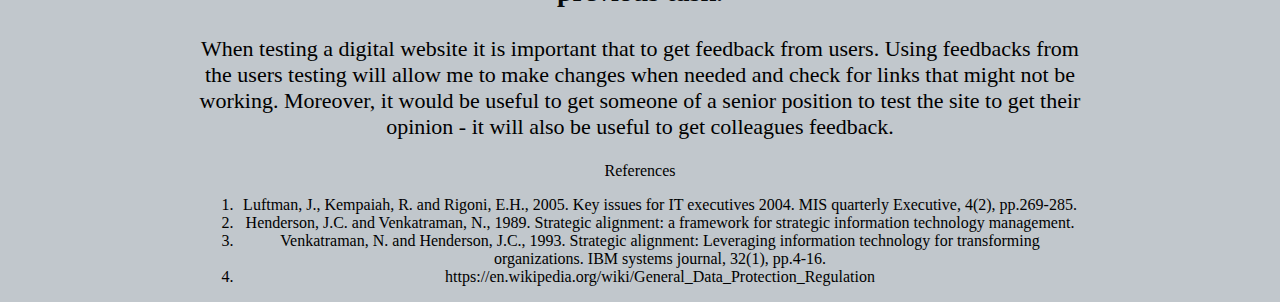
==== commit 0113de4f: "finalfinal" ====
--- a/assignment1.html
+++ b/assignment1.html
@@ -22,6 +22,7 @@
 <h1>IT In The Modern Business
     Assigntment 1
 </h1>
+<a href="#it"> IT in the modern business</a>, <a href="#itresources"> Skills and IT Resources for digital project</a>, <a href="#riskaffectingprojects">Risks affecting digital projects</a>, <a href="#itsystems">IT systems and software </a> <a href="#gdpr">GDPR impact</a>
     
 <h1 class="Outcome1"> Outcome 1</h1>
 
@@ -36,11 +37,13 @@
      
 <div>
         <img src="IT.jpg" alt="IT in Business" width="800" height="600">
+        <p>
+            <a href="https://epnext.com/2019da-yatirimlarda-otomasyon-bulut-ve-guvenlige-oncelik-verilecek/"> https://epnext.com/2019da-yatirimlarda-otomasyon-bulut-ve-guvenlige-oncelik-verilecek/</a>
+        </p>
      </div>
 
-<br><br>
     <div>
-        <h3 id="IT Resources">Methods, skills and resources needed to complete digital projects
+        <h3 id="itresources">Methods, skills and resources needed to complete digital projects
             successfully?</h3>
 
         <p>Planning is really crucial during the completion of a successful digital projects.
@@ -65,13 +68,13 @@
      <p>
             I plan to use a trello board to plan and management the creation of this digital project.
             Listing all the different tasks and things to do on trello will allow me to prioritise 
-            which tasks I need to focus on most - through adding deadlines and colour bands.
+            which tasks I need to focus on most - through adding deadlines and colour bands. Click here to see trello board <a href="https://trello.com/b/qErEVlwj/rechos-it-blog">https://trello.com/b/qErEVlwj/rechos-it-blog.</a>
             In addition to this, drawing the layout of the pages will help when it comes to actually 
             creating the website - which is something trello does not offer. 
     </p>
      </div> 
      
-     <h4 class="risk affecting projects">Describe the risks that might impact digital projects - what causes digital projects to fail? </h4>
+     <h4 id="riskaffectingprojects">Describe the risks that might impact digital projects - what causes digital projects to fail? </h4>
      <p>One of the biggest factors related to the failure of digital projects is the misalignment
          of business and IT strategy. Oftentimes, the business and IT strategy of the business are
          not aligned with each other - with usually the technology team working ahead of the
@@ -98,7 +101,7 @@
        </div>
 
 <div>
-<h5>Describe how you would go about selecting and using IT systems and software - 
+<h5 id="itsystems">Describe how you would go about selecting and using IT systems and software - 
   how do you select the right kind of technology for the job?
 </h5>
 <p>
@@ -116,10 +119,19 @@
         help with your code version control.
   </h6>
 <p>
-        Trello helped the planning of my digital project as it allowed me to better manage and 
-        prioritise tasks that I needed to complete first. 
-
-</p>
+        Trello helped the planning of my digital project as it allowed me to better manage and prioritise tasks that I needed to complete first. However, I was not as productive with Trello as I should have been. Therefore, for future improvements, I will make sure I take the full advantage of Trello -such as, moving the tasks around from things like doing, need to do, and done. Furthermore, git and github enable me to save my work on a cloud based file system which allowed me to access it at home and different computer systems. In addition to this, git and github can be really useful for when developing a project in a team - as team members will able to open the files at different locations and make changes.     
+
+</p>
+</div>
+<div>
+    <h6 id="gdpr">
+        Describe legal guidelines and constraints that impact digital projects – How does GDPR impact digital projects?
+    </h6>
+<p>
+    GDPR stands for general data protection regulation which is a regulation in the European Union (EU) law used for data protection and privacy for all individuals in the EU and the European Economic Area (EEA). This regulation aims to protect individual’s data such as their names, contact number, addresses from being used any howly or identifiable <a href="https://en.wikipedia.org/wiki/General_Data_Protection_Regulation">[3].</a> GDPR can impact digital projects if companies are using the data collected for other reasons other than the ones specified. This is problematic because it can lead to many penalties including fines. Furthermore, GDPR can affect companies outside of the EU if their regulation does not include using individual data from the EU. 
+
+</p>
+
 </div>
 
 <h1>Outcome 2
@@ -202,9 +214,24 @@
 
    <div>
       References <br>
-      1- Luftman, J., Kempaiah, R. and Rigoni, E.H., 2005. Key issues for IT executives 2004. MIS quarterly Executive, 4(2), pp.269-285. 
-      </div>
-
+   </div>
+  <ol>
+      <li>
+        Luftman, J., Kempaiah, R. and Rigoni, E.H., 2005. Key issues for IT executives 2004. MIS quarterly Executive, 4(2), pp.269-285. 
+      </li>
+      <li>
+         Henderson, J.C. and Venkatraman, N., 1989. Strategic alignment: a framework for strategic information technology management. 
+      </li>
+
+      <li>
+        Venkatraman, N. and Henderson, J.C., 1993. Strategic alignment: Leveraging information technology for transforming organizations. IBM systems journal, 32(1), pp.4-16.
+
+      </li>
+      <li>
+         https://en.wikipedia.org/wiki/General_Data_Protection_Regulation
+      </li>
+  </ol> 
+   
     </div>
 </body>
 </html>
--- a/main.css
+++ b/main.css
@@ -32,6 +32,9 @@
    text-align: left;
 }
 
+.alleft{
+   text-align: left;
+}
 
 h2{
    color:rgb(8, 11, 12);
